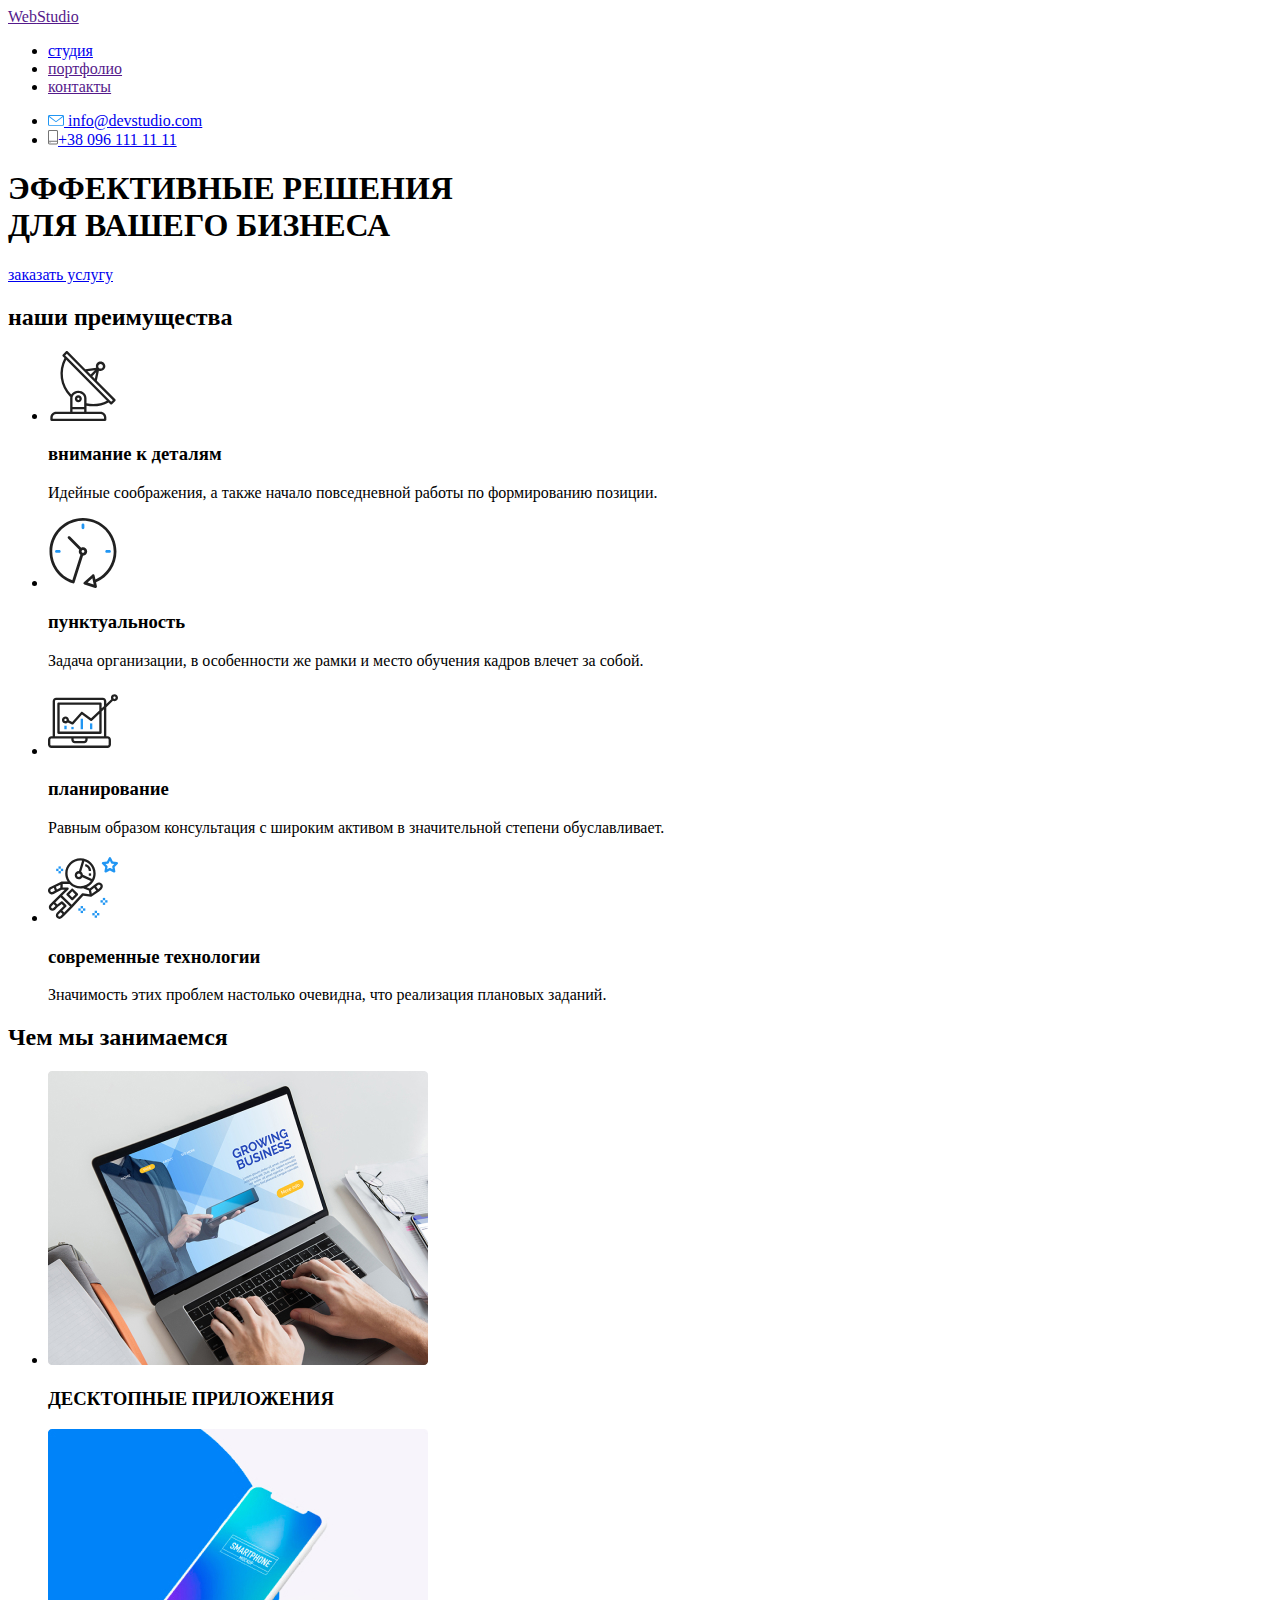
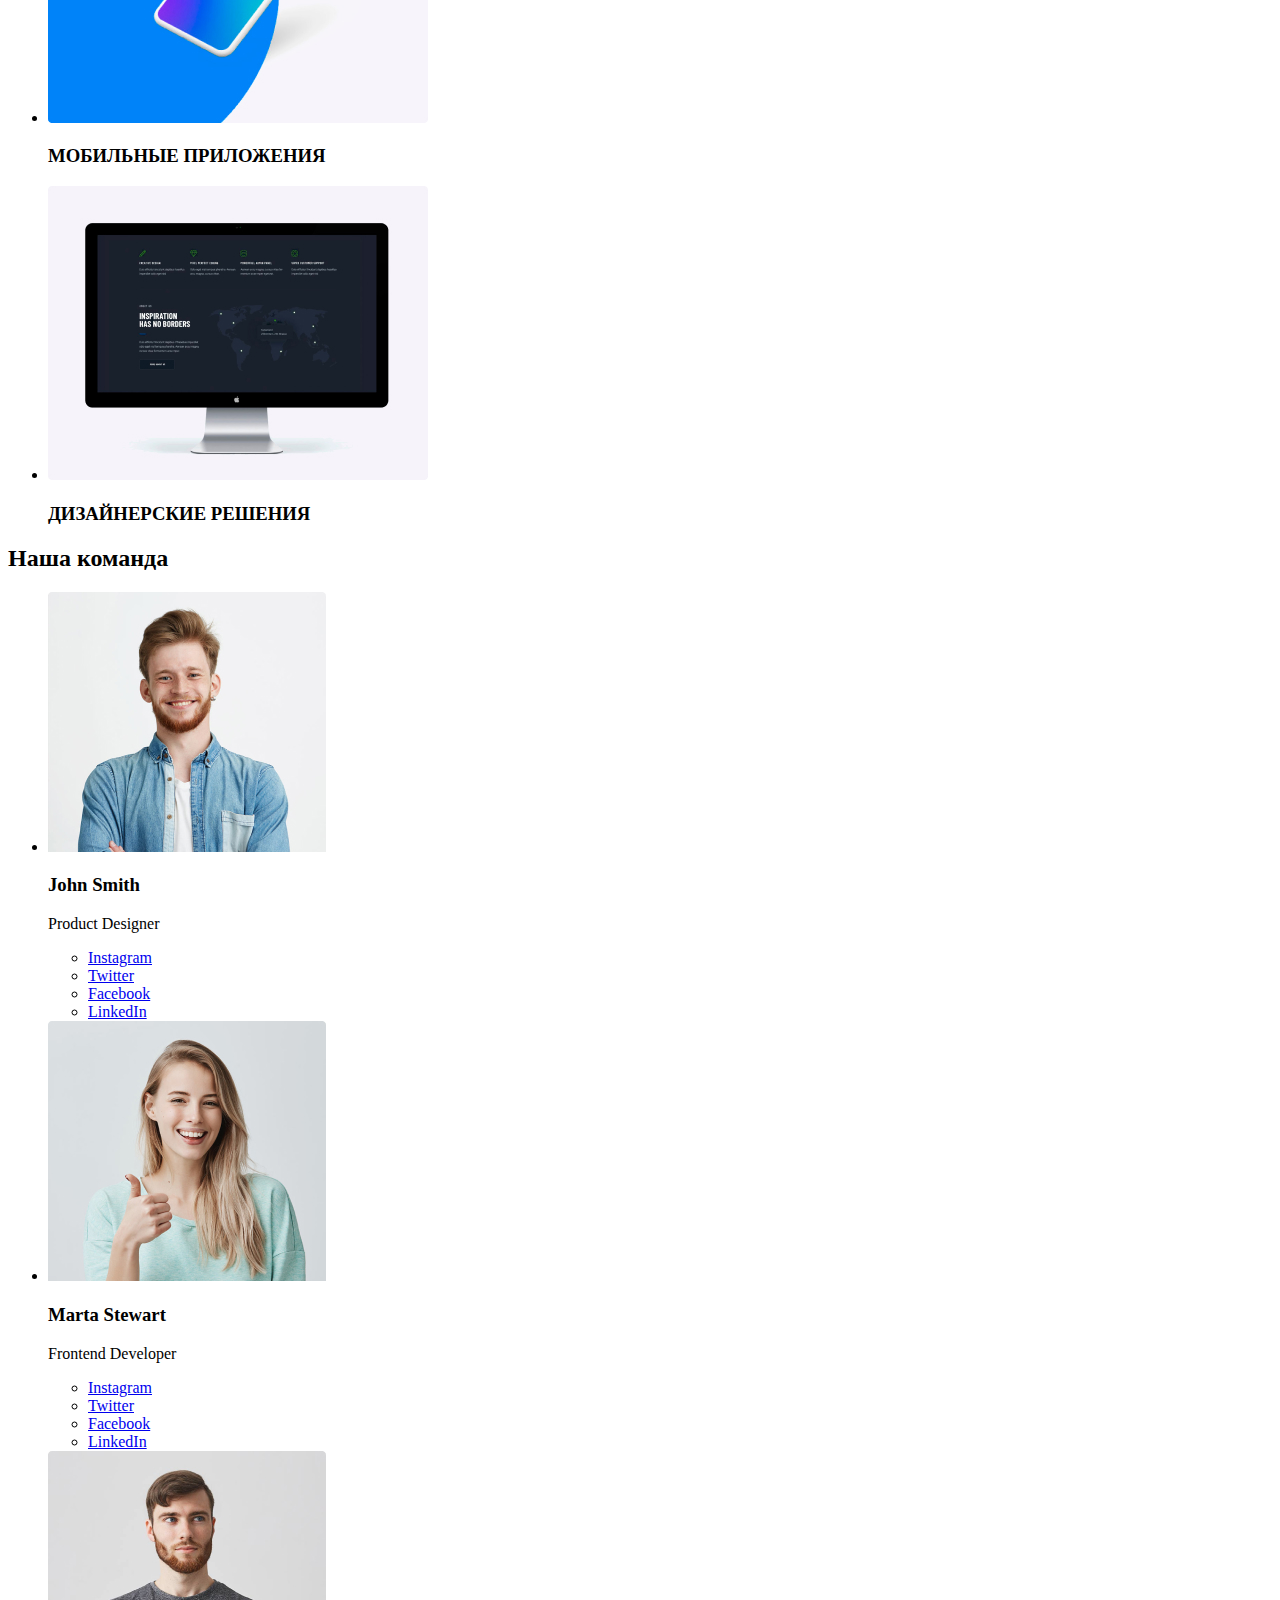
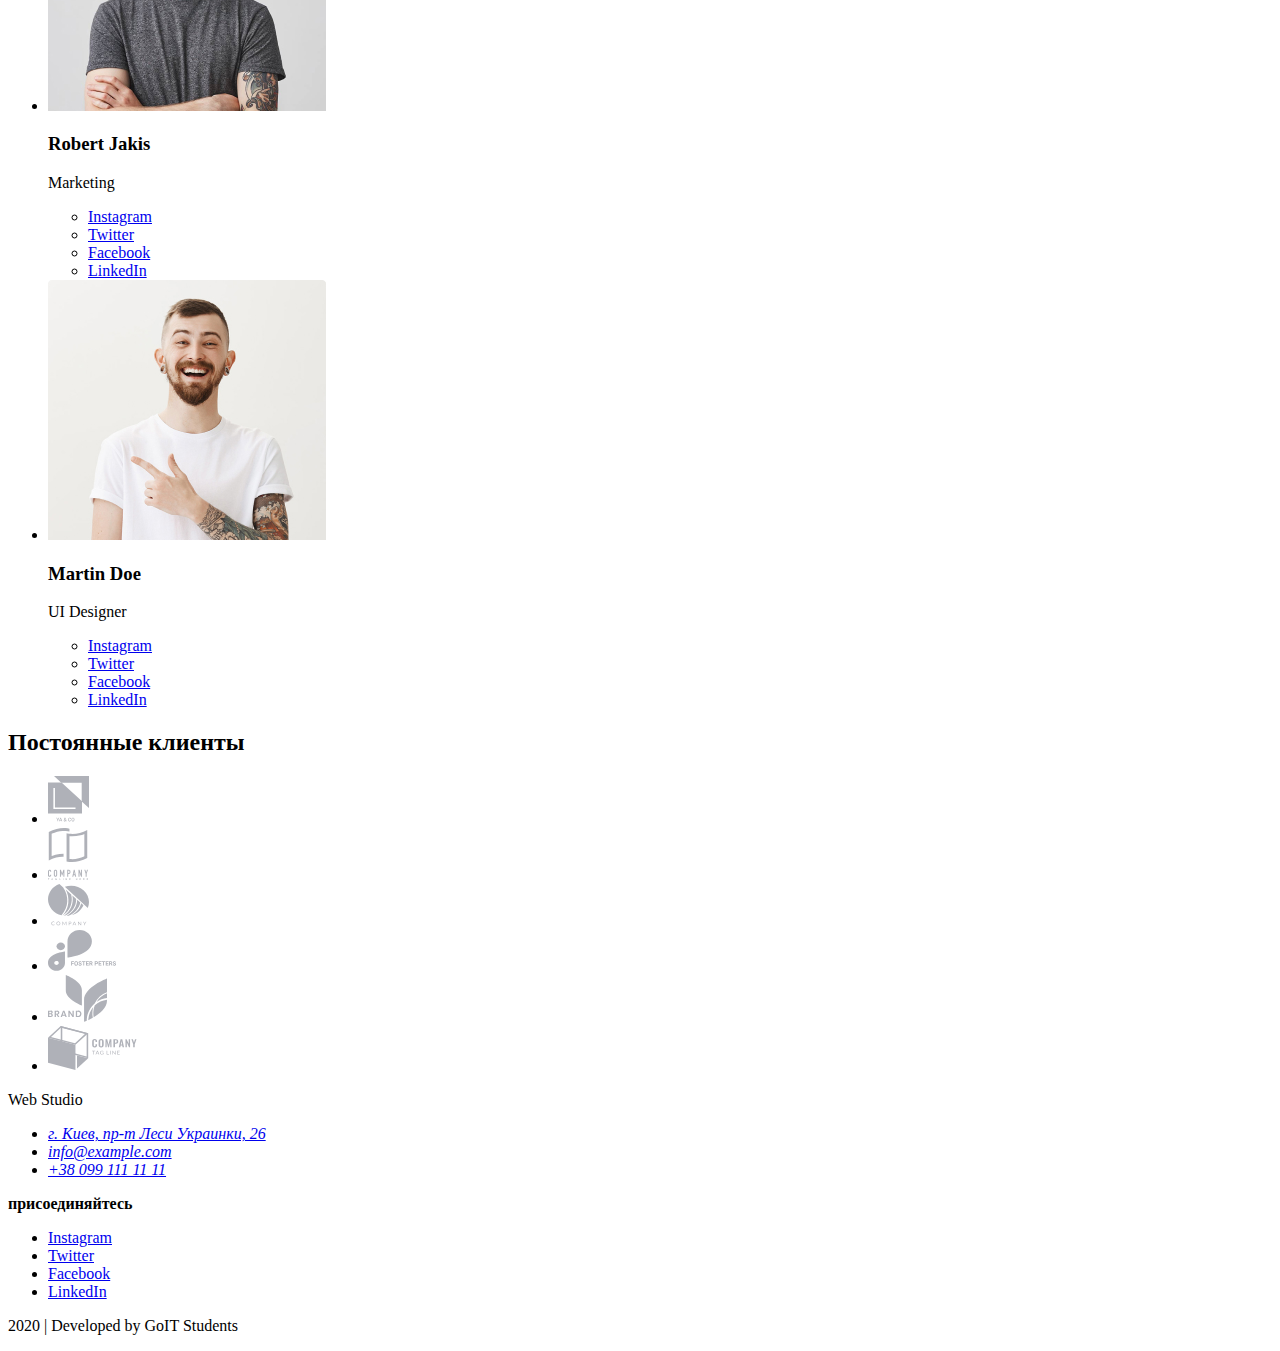
==== index.html @ 7d5cbfd0 "добавляет файлы с первого ДЗ" ====
<!DOCTYPE html>
<html lang="ru">
  <head>
    <meta charset="UTF-8" />
    <meta name="viewport" content="width=device-width, initial-scale=1.0" />
    <title>Document</title>
  </head>
  <body>
    <!--шапка сайта-->
    <header>
      <nav>
        <a href=""><span>Web</span><span>Studio</span></a>
        <ul>
          <li><a href="./index.html">студия</a></li>
          <li><a href="">портфолио</a></li>
          <li><a href="">контакты</a></li>
        </ul>
      </nav>
      <ul>
        <li>
          <a href="mailto:info@devstudio.com"
            ><img src="./image/envelope(hover).svg" alt="иконка конверт" />
            info@devstudio.com</a
          >
        </li>

        <li>
          <a href="tell:+380961111111"
            ><img src="./image/smartphone.svg" alt="иконка телефон" />+38 096
            111 11 11</a
          >
        </li>
      </ul>
    </header>

    <!--главный контент страницы-->
    <main>
      <!--основное банер сайта-->
      <section>
        <h1>
          ЭФФЕКТИВНЫЕ РЕШЕНИЯ <br />
          ДЛЯ ВАШЕГО БИЗНЕСА
        </h1>
        <a href="#">заказать услугу</a>
      </section>

      <!--наши преимущества-->
      <section>
        <h2>наши преимущества</h2>
        <ul>
          <li>
            <img src="./image/antenna1.svg" alt="логотип антены" />
            <h3>внимание к деталям</h3>
            <p>
              Идейные соображения, а также начало повседневной работы по
              формированию позиции.
            </p>
          </li>
          <li>
            <img src="./image/clock1.svg" alt="часы" />
            <h3>пунктуальность</h3>
            <p>
              Задача организации, в особенности же рамки и место обучения кадров
              влечет за собой.
            </p>
          </li>
          <li>
            <img src="./image/diagram1.svg" alt="диаграмма" />
            <h3>планирование</h3>
            <p>
              Равным образом консультация с широким активом в значительной
              степени обуславливает.
            </p>
          </li>
          <li>
            <img src="./image/astronaut1.svg" alt="астронафт" />
            <h3>современные технологии</h3>
            <p>
              Значимость этих проблем настолько очевидна, что реализация
              плановых заданий.
            </p>
          </li>
        </ul>
      </section>

      <!--навыки-->
      <section>
        <h2>Чем мы занимаемся</h2>
        <ul>
          <li>
            <img
              src="./image/laptop.jpg"
              alt="изображение ноутбука"
              width="380"
            />
            <h3>ДЕСКТОПНЫЕ ПРИЛОЖЕНИЯ</h3>
          </li>
          <li>
            <img
              src="./image/phone.jpg"
              alt="изображение смартфона"
              width="380"
            />
            <h3>МОБИЛЬНЫЕ ПРИЛОЖЕНИЯ</h3>
          </li>
          <li>
            <img
              src="./image/monitor.jpg"
              alt="изображение монитора"
              width="380"
            />
            <h3>ДИЗАЙНЕРСКИЕ РЕШЕНИЯ</h3>
          </li>
        </ul>
      </section>

      <!--наша команда-->
      <section>
        <h2>Наша команда</h2>
        <ul>
          <!--Джон Смит-->
          <li>
            <img
              src="./image/john-smith.jpg"
              alt="фото джона смитта"
              width="278"
            />
            <h3>John Smith</h3>
            <p>Product Designer</p>
            <ul>
              <li>
                <a
                  href="https://www.instagram.com"
                  aria-label="Ссылка на Instagram"
                  >Instagram</a
                >
              </li>
              <li>
                <a href="https://www.twitter.com" aria-label="Ссылка на Twitter"
                  >Twitter</a
                >
              </li>
              <li>
                <a
                  href="https://www.facebook.com"
                  aria-label="Ссылка на Facebook"
                  >Facebook</a
                >
              </li>
              <li>
                <a
                  href="https://www.linkedin.com"
                  aria-label="Ссылка на LinkedIn"
                  >LinkedIn</a
                >
              </li>
            </ul>
          </li>
          <!--Марта стюарт-->
          <li>
            <img
              src="./image/marta-srewart.jpg"
              alt="фото Марты Стюарт"
              width="278"
            />
            <h3>Marta Stewart</h3>
            <p>Frontend Developer</p>
            <ul>
              <li>
                <a
                  href="https://www.instagram.com"
                  aria-label="Ссылка на Instagram"
                  >Instagram</a
                >
              </li>
              <li>
                <a href="https://www.twitter.com" aria-label="Ссылка на Twitter"
                  >Twitter</a
                >
              </li>
              <li>
                <a
                  href="https://www.facebook.com"
                  aria-label="Ссылка на Facebook"
                  >Facebook</a
                >
              </li>
              <li>
                <a
                  href="https://www.linkedin.com"
                  aria-label="Ссылка на LinkedIn"
                  >LinkedIn</a
                >
              </li>
            </ul>
          </li>
          <!--Роберт Джекис-->
          <li>
            <img
              src="./image/robert-jakis.jpg"
              alt="фото Роберта Дакинса"
              width="278"
            />
            <h3>Robert Jakis</h3>
            <p>Marketing</p>
            <ul>
              <li>
                <a
                  href="https://www.instagram.com"
                  aria-label="Ссылка на Instagram"
                  >Instagram</a
                >
              </li>
              <li>
                <a href="https://www.twitter.com" aria-label="Ссылка на Twitter"
                  >Twitter</a
                >
              </li>
              <li>
                <a
                  href="https://www.facebook.com"
                  aria-label="Ссылка на Facebook"
                  >Facebook</a
                >
              </li>
              <li>
                <a
                  href="https://www.linkedin.com"
                  aria-label="Ссылка на LinkedIn"
                  >LinkedIn</a
                >
              </li>
            </ul>
          </li>
          <!--Мартин Доу-->
          <li>
            <img
              src="./image/martin-doe.jpg"
              alt="фото Мартина Доу"
              width="278"
            />
            <h3>Martin Doe</h3>
            <p>UI Designer</p>
            <ul>
              <li>
                <a
                  href="https://www.instagram.com"
                  aria-label="Ссылка на Instagram"
                  >Instagram</a
                >
              </li>
              <li>
                <a href="https://www.twitter.com" aria-label="Ссылка на Twitter"
                  >Twitter</a
                >
              </li>
              <li>
                <a
                  href="https://www.facebook.com"
                  aria-label="Ссылка на Facebook"
                  >Facebook</a
                >
              </li>
              <li>
                <a
                  href="https://www.linkedin.com"
                  aria-label="Ссылка на LinkedIn"
                  >LinkedIn</a
                >
              </li>
            </ul>
          </li>
        </ul>
      </section>

      <!--постоянные клиенты-->
      <section>
        <h2>Постоянные клиенты</h2>
        <ul>
          <li>
            <a href=""><img src="./image/logo1.svg" alt="лого клиент 1" /></a>
          </li>
          <li>
            <a href=""><img src="./image/logo2.svg" alt="лого клиент 2" /></a>
          </li>
          <li>
            <a href=""><img src="./image/logo3.svg" alt="лого клиент 3" /></a>
          </li>
          <li>
            <a href=""><img src="./image/logo4.svg" alt="лого клиент 4" /></a>
          </li>
          <li>
            <a href=""><img src="./image/logo5.svg" alt="лого клиент 5" /></a>
          </li>
          <li>
            <a href=""><img src="./image/logo6.svg" alt="лого клиент 6" /></a>
          </li>
        </ul>
      </section>
    </main>

    <!--подвал сайта-->
    <footer>
      <!--левая сторона-->
      <div>
        <p><span>Web</span> Studio</p>
        <address>
          <ul>
            <li><a href="#">г. Киев, пр-т Леси Украинки, 26</a></li>
            <li>
              <a href="mailto:info@example.com">info@example.com</a>
            </li>
            <li><a href="tell:+380991111111">+38 099 111 11 11</a></li>
          </ul>
        </address>
      </div>
      <!--середина-->
      <div>
        <b>присоединяйтесь</b>
        <ul>
          <li>
            <a href="https://www.instagram.com" aria-label="Ссылка на Instagram"
              >Instagram</a
            >
          </li>
          <li>
            <a href="https://www.twitter.com" aria-label="Ссылка на Twitter"
              >Twitter</a
            >
          </li>
          <li>
            <a href="https://www.facebook.com" aria-label="Ссылка на Facebook"
              >Facebook</a
            >
          </li>
          <li>
            <a href="https://www.linkedin.com" aria-label="Ссылка на LinkedIn"
              >LinkedIn</a
            >
          </li>
        </ul>
      </div>
      <!--правая сторона-->
      <p>2020 | Developed by GoIT Students</p>
    </footer>
  </body>
</html>
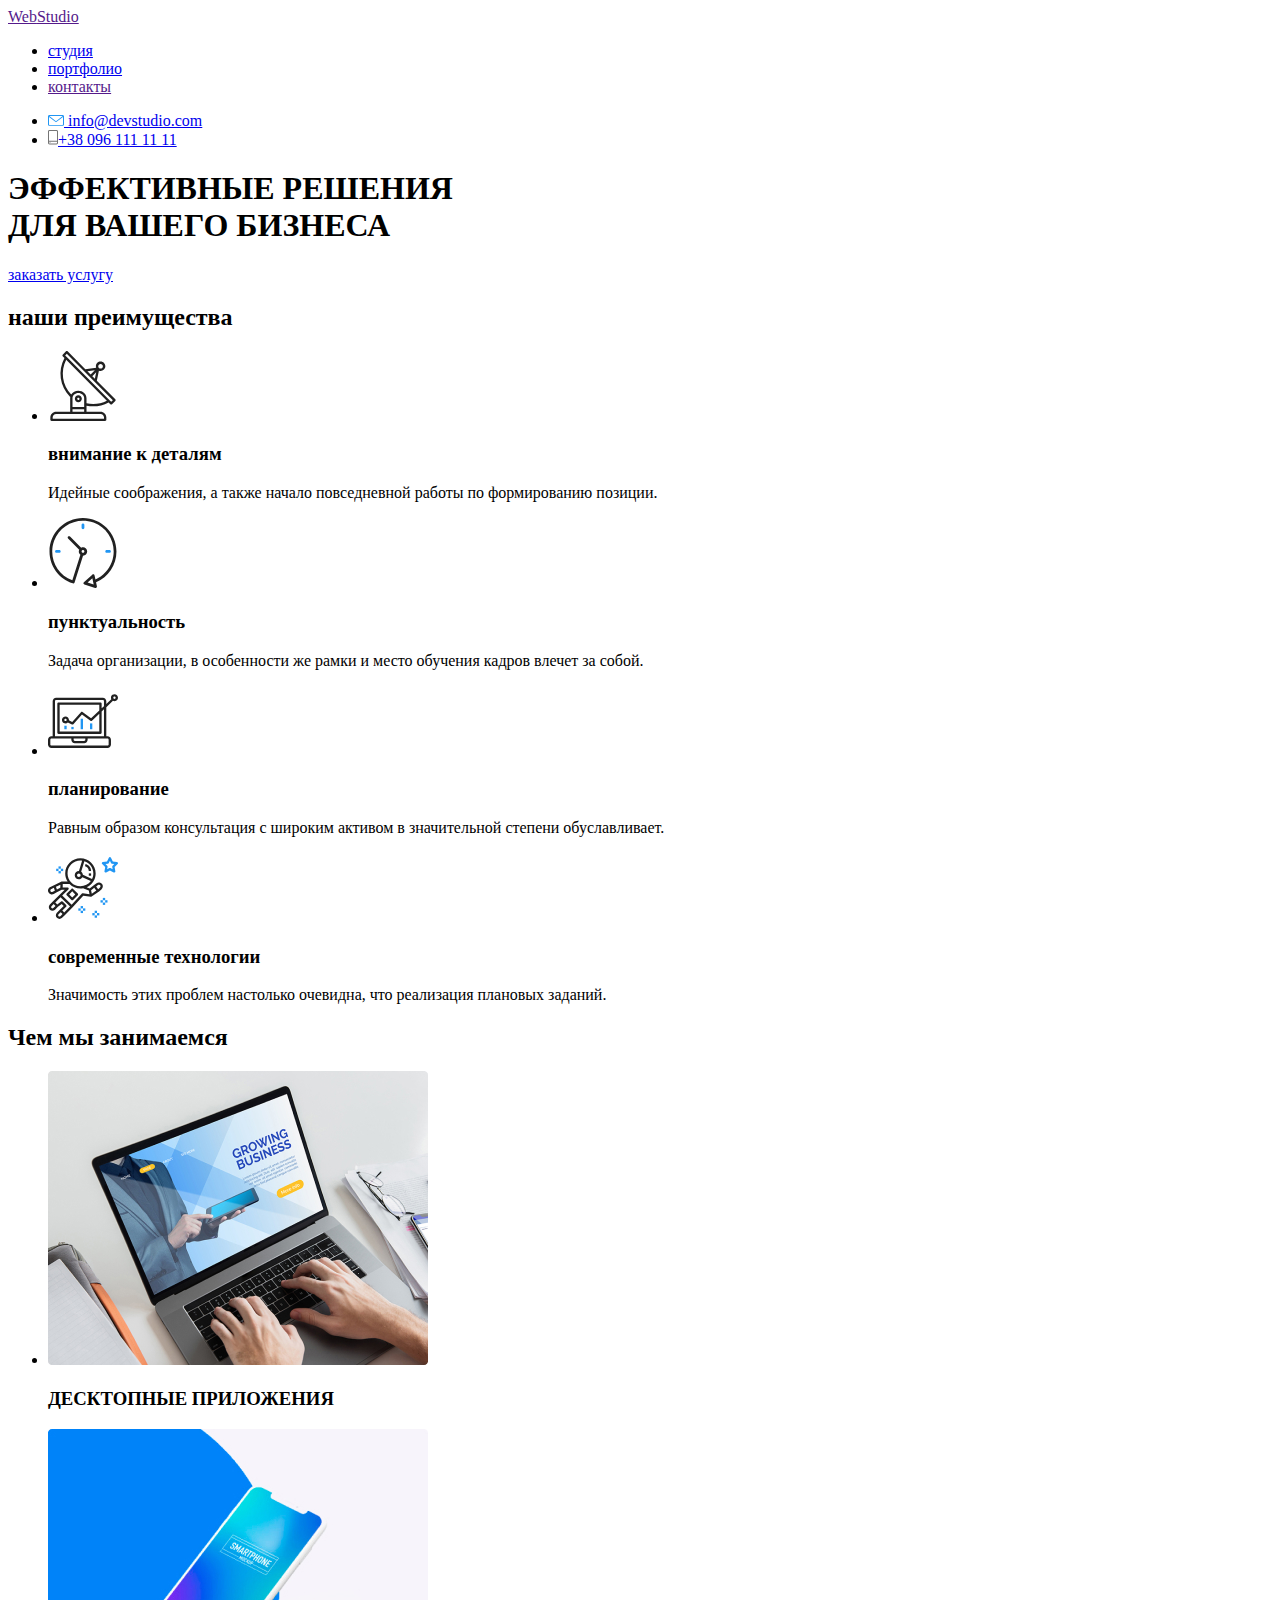
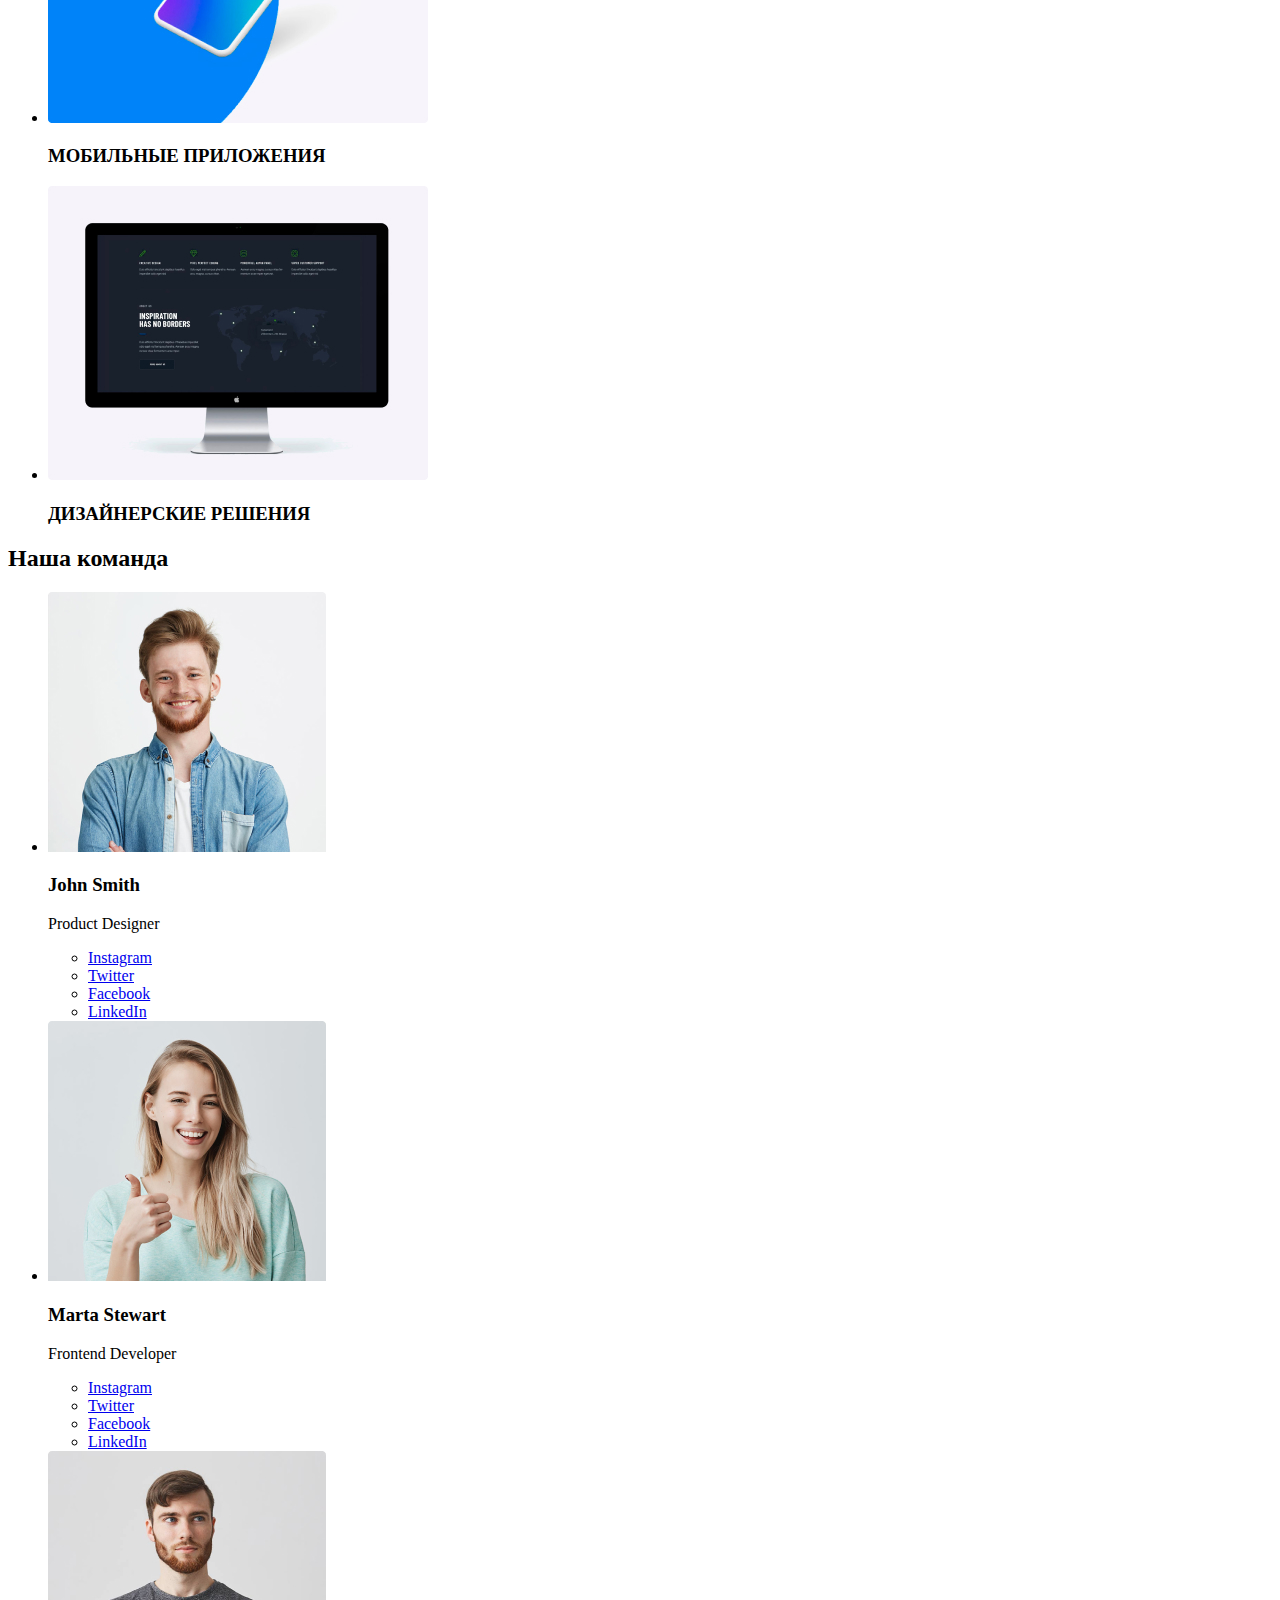
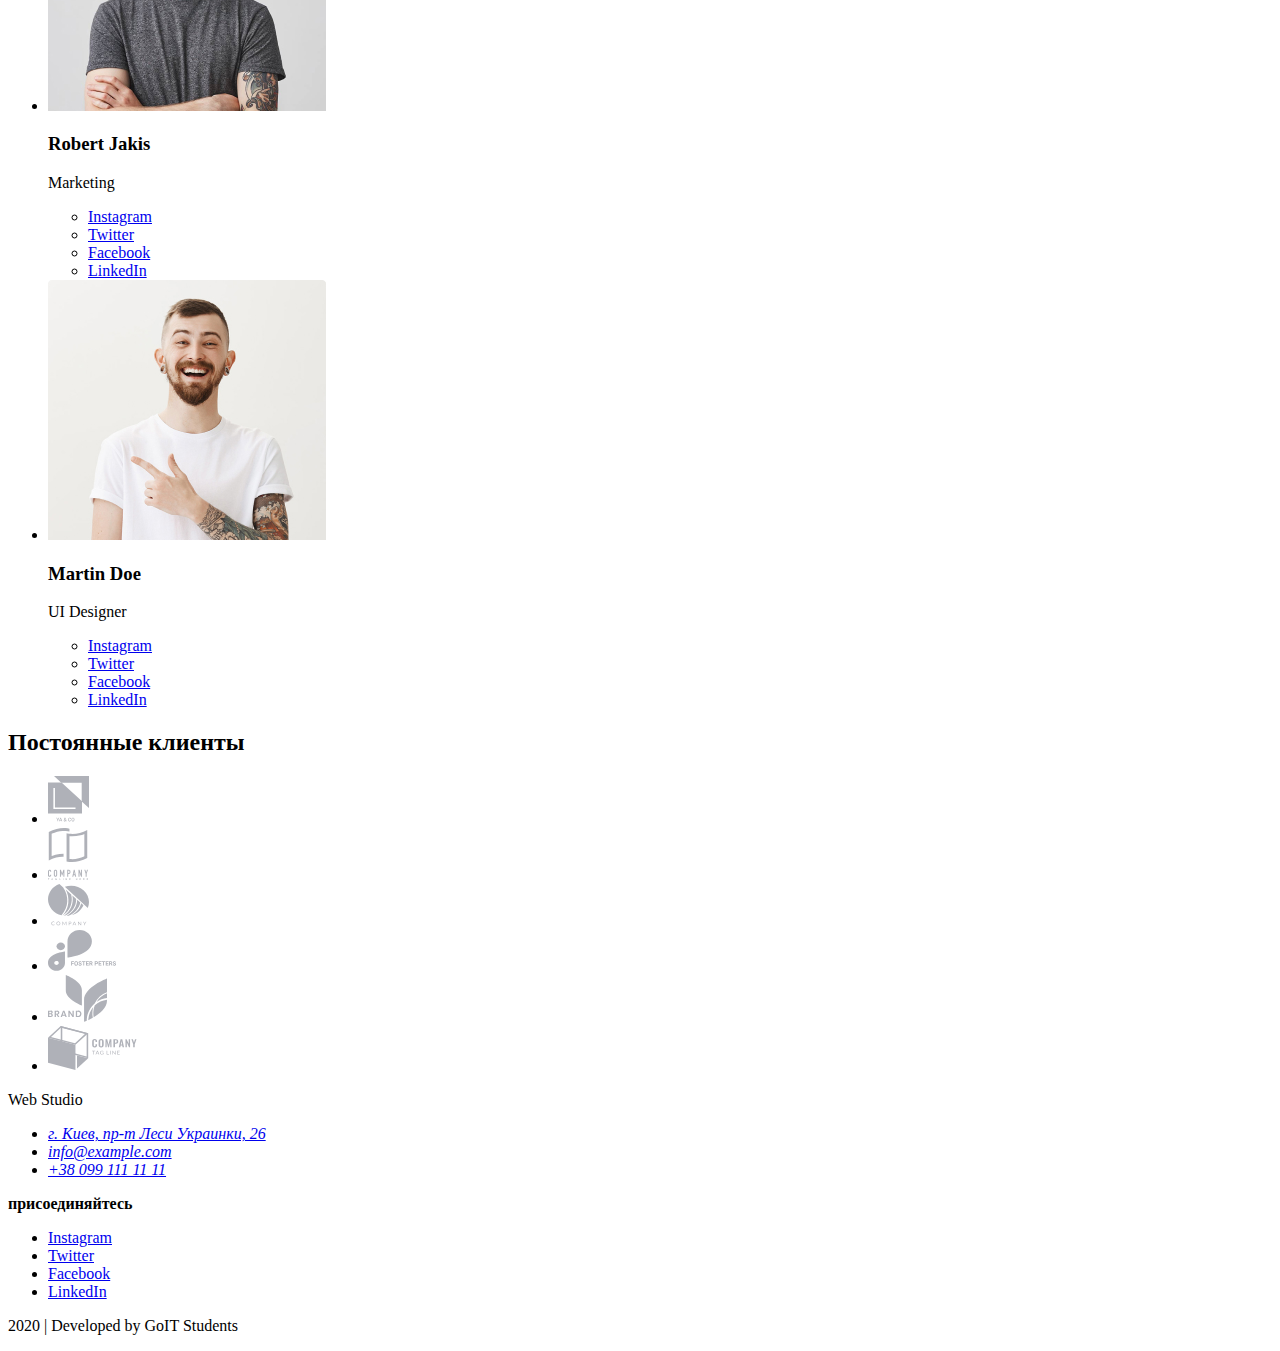
==== commit 5d1d5a5d: "добавляет разметку портфолио" ====
--- a/index.html
+++ b/index.html
@@ -3,20 +3,21 @@
   <head>
     <meta charset="UTF-8" />
     <meta name="viewport" content="width=device-width, initial-scale=1.0" />
-    <title>Document</title>
+    <title>Web Studi</title>
+    <link rel="stylesheet" href="./css/style.css" />
   </head>
   <body>
     <!--шапка сайта-->
-    <header>
-      <nav>
+    <header class="page-header">
+      <nav class="site-nav">
         <a href=""><span>Web</span><span>Studio</span></a>
         <ul>
           <li><a href="./index.html">студия</a></li>
-          <li><a href="">портфолио</a></li>
+          <li><a href="./portfolio.html">портфолио</a></li>
           <li><a href="">контакты</a></li>
         </ul>
       </nav>
-      <ul>
+      <ul class="contact">
         <li>
           <a href="mailto:info@devstudio.com"
             ><img src="./image/envelope(hover).svg" alt="иконка конверт" />
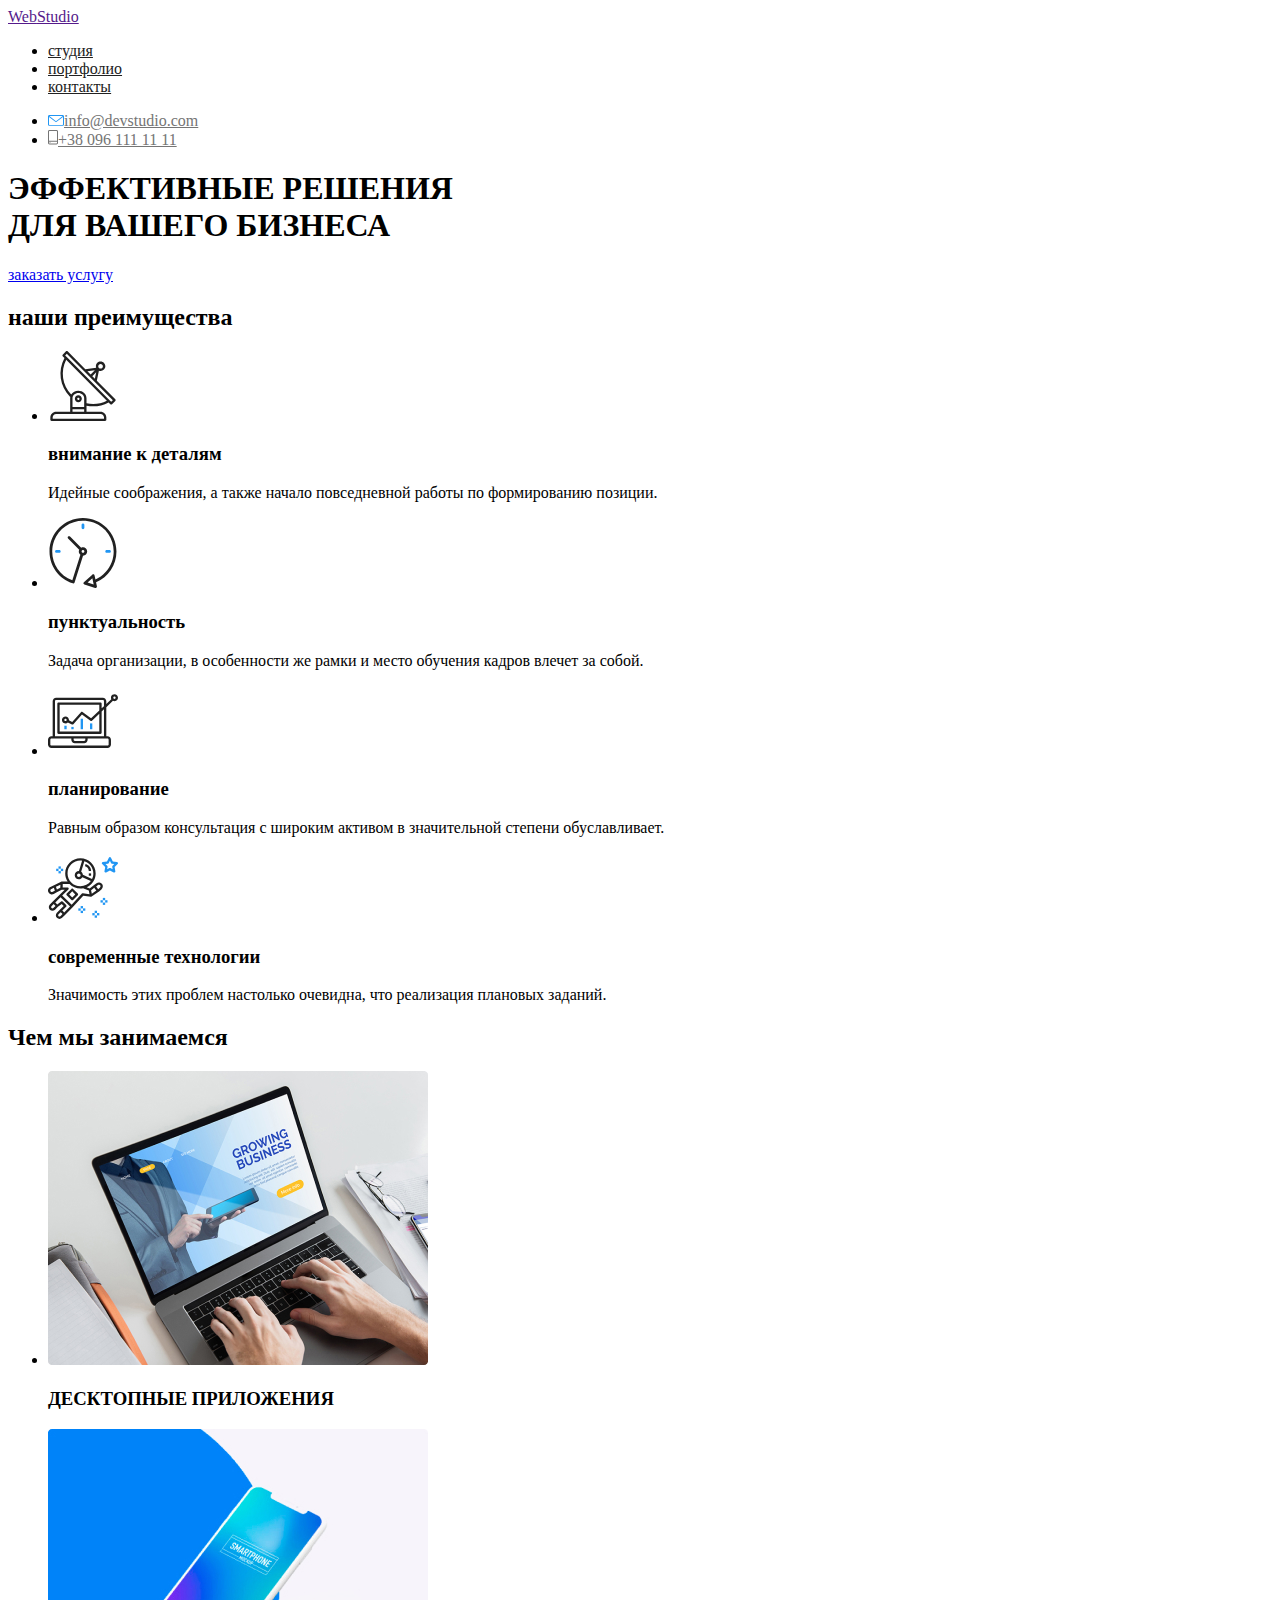
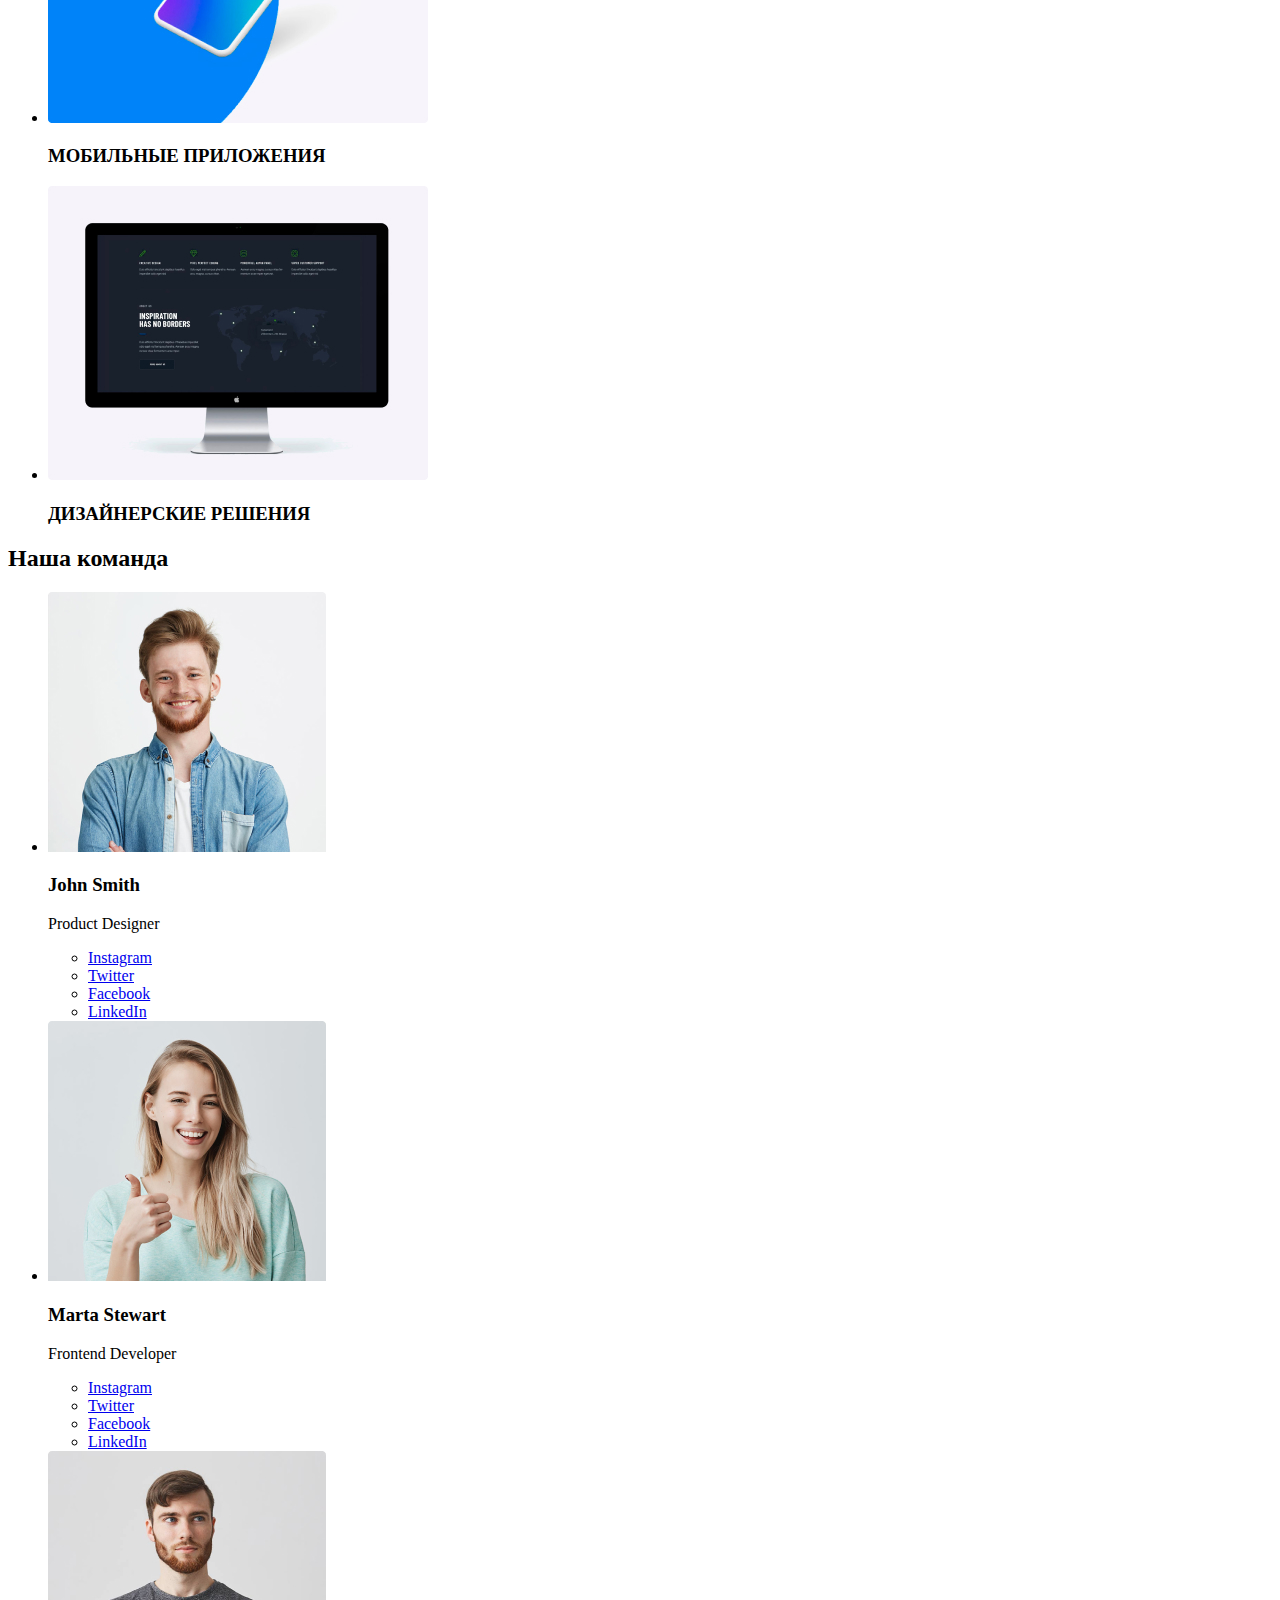
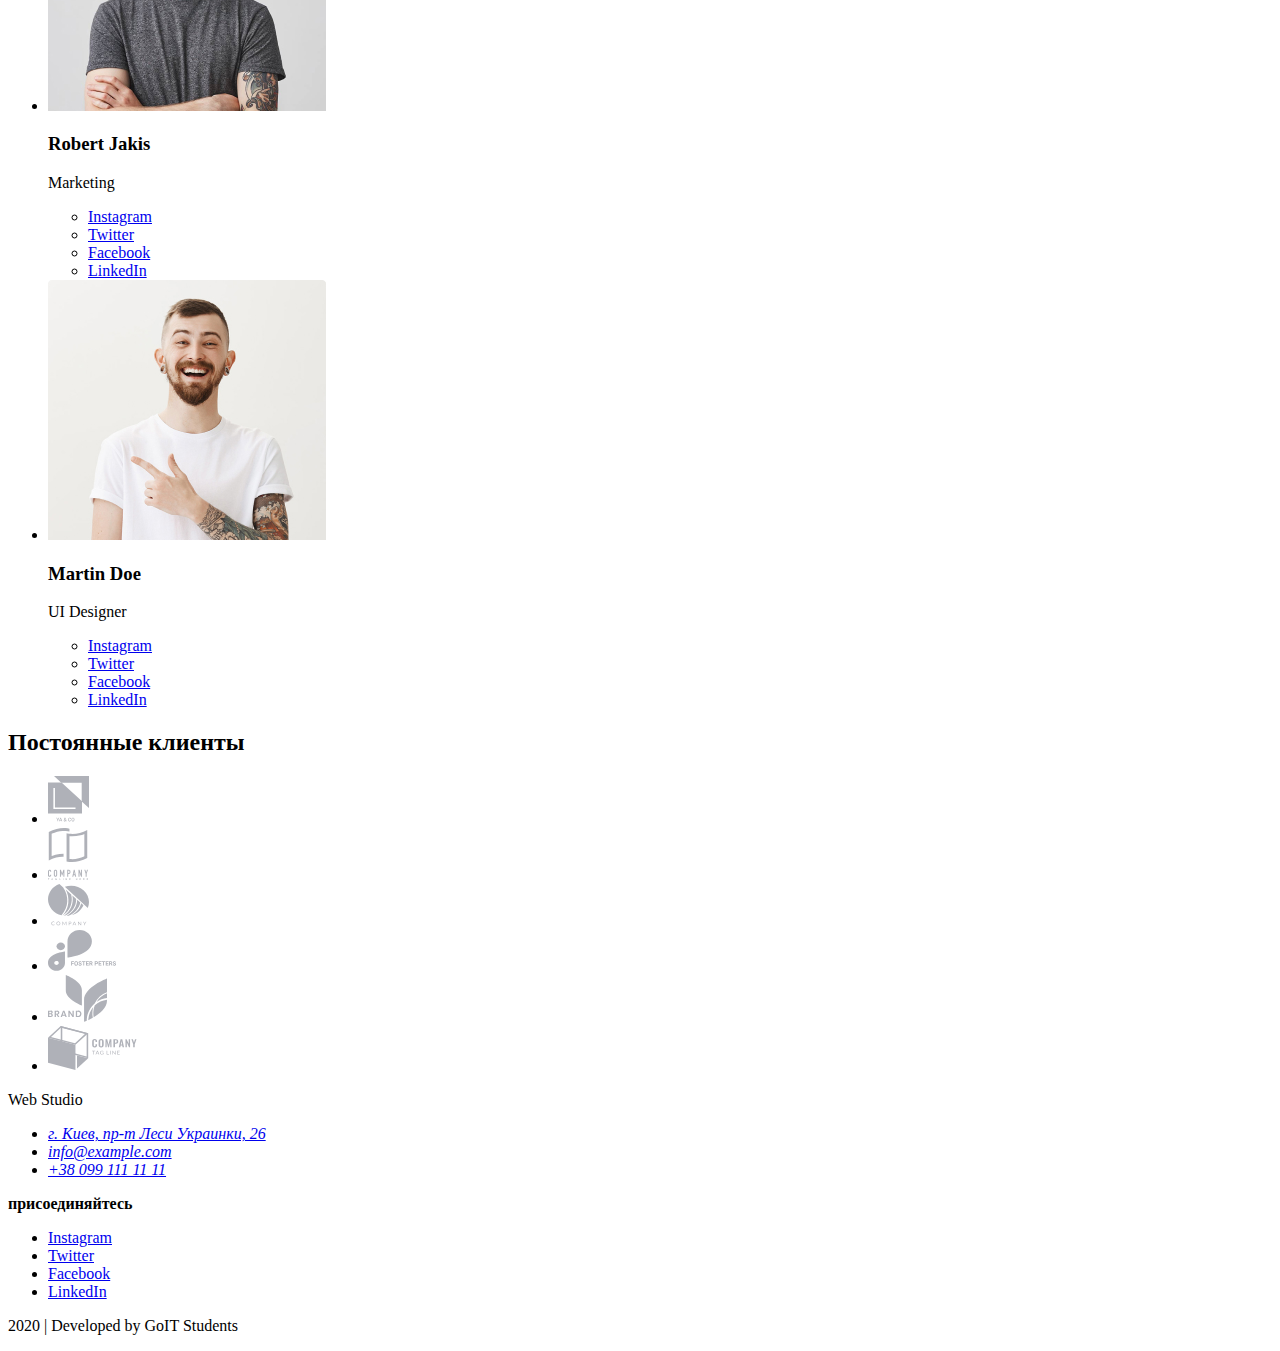
==== commit 40a5f512: "добавляет оформление в header" ====
--- a/index.html
+++ b/index.html
@@ -3,31 +3,31 @@
   <head>
     <meta charset="UTF-8" />
     <meta name="viewport" content="width=device-width, initial-scale=1.0" />
-    <title>Web Studi</title>
+    <title>Web Studio</title>
     <link rel="stylesheet" href="./css/style.css" />
   </head>
   <body>
     <!--шапка сайта-->
     <header class="page-header">
-      <nav class="site-nav">
+      <nav>
         <a href=""><span>Web</span><span>Studio</span></a>
         <ul>
-          <li><a href="./index.html">студия</a></li>
-          <li><a href="./portfolio.html">портфолио</a></li>
-          <li><a href="">контакты</a></li>
+          <li><a href="./index.html" class="link">студия</a></li>
+          <li><a href="./portfolio.html" class="link">портфолио</a></li>
+          <li><a href="" class="link">контакты</a></li>
         </ul>
       </nav>
-      <ul class="contact">
+      <ul>
         <li>
-          <a href="mailto:info@devstudio.com"
-            ><img src="./image/envelope(hover).svg" alt="иконка конверт" />
-            info@devstudio.com</a
+          <a href="mailto:info@devstudio.com" class="contact"
+            ><img src="./image/envelope(hover).svg" alt="иконка конверт"/
+            >info@devstudio.com</a
           >
         </li>
 
         <li>
-          <a href="tell:+380961111111"
-            ><img src="./image/smartphone.svg" alt="иконка телефон" />+38 096
+          <a href="tell:+380961111111" class="contact"
+            ><img src="./image/smartphone.svg" alt="иконка телефон"/ >+38 096
             111 11 11</a
           >
         </li>
--- a/css/style.css
+++ b/css/style.css
@@ -0,0 +1,33 @@
+:root {
+  --primary-text-color: #212121;
+  --secondary-text-color: #757575;
+  --white-text-color: #ffffff;
+  --accent-color: #2196f3;
+}
+
+/*основной цвет текста #212121*/
+/*вторичный цвет текста #757575*/
+/*белый цвет текса #FFFFFF*/
+/*акцент #2196F3*/
+/*цвет фона #2196F3*/
+
+/*оформление главной страницы*/
+
+.body {
+  background-color: #ffffff;
+}
+.page-header .link {
+  color: var(--primary-text-color);
+}
+.page-header .link:hover,
+.page-header .link:focus {
+  color: var(--accent-color);
+}
+
+.page-header .contact {
+  color: var(--secondary-text-color);
+}
+.page-header .contact:hover,
+.page-header .contact:focus {
+  color: var(--accent-color);
+}
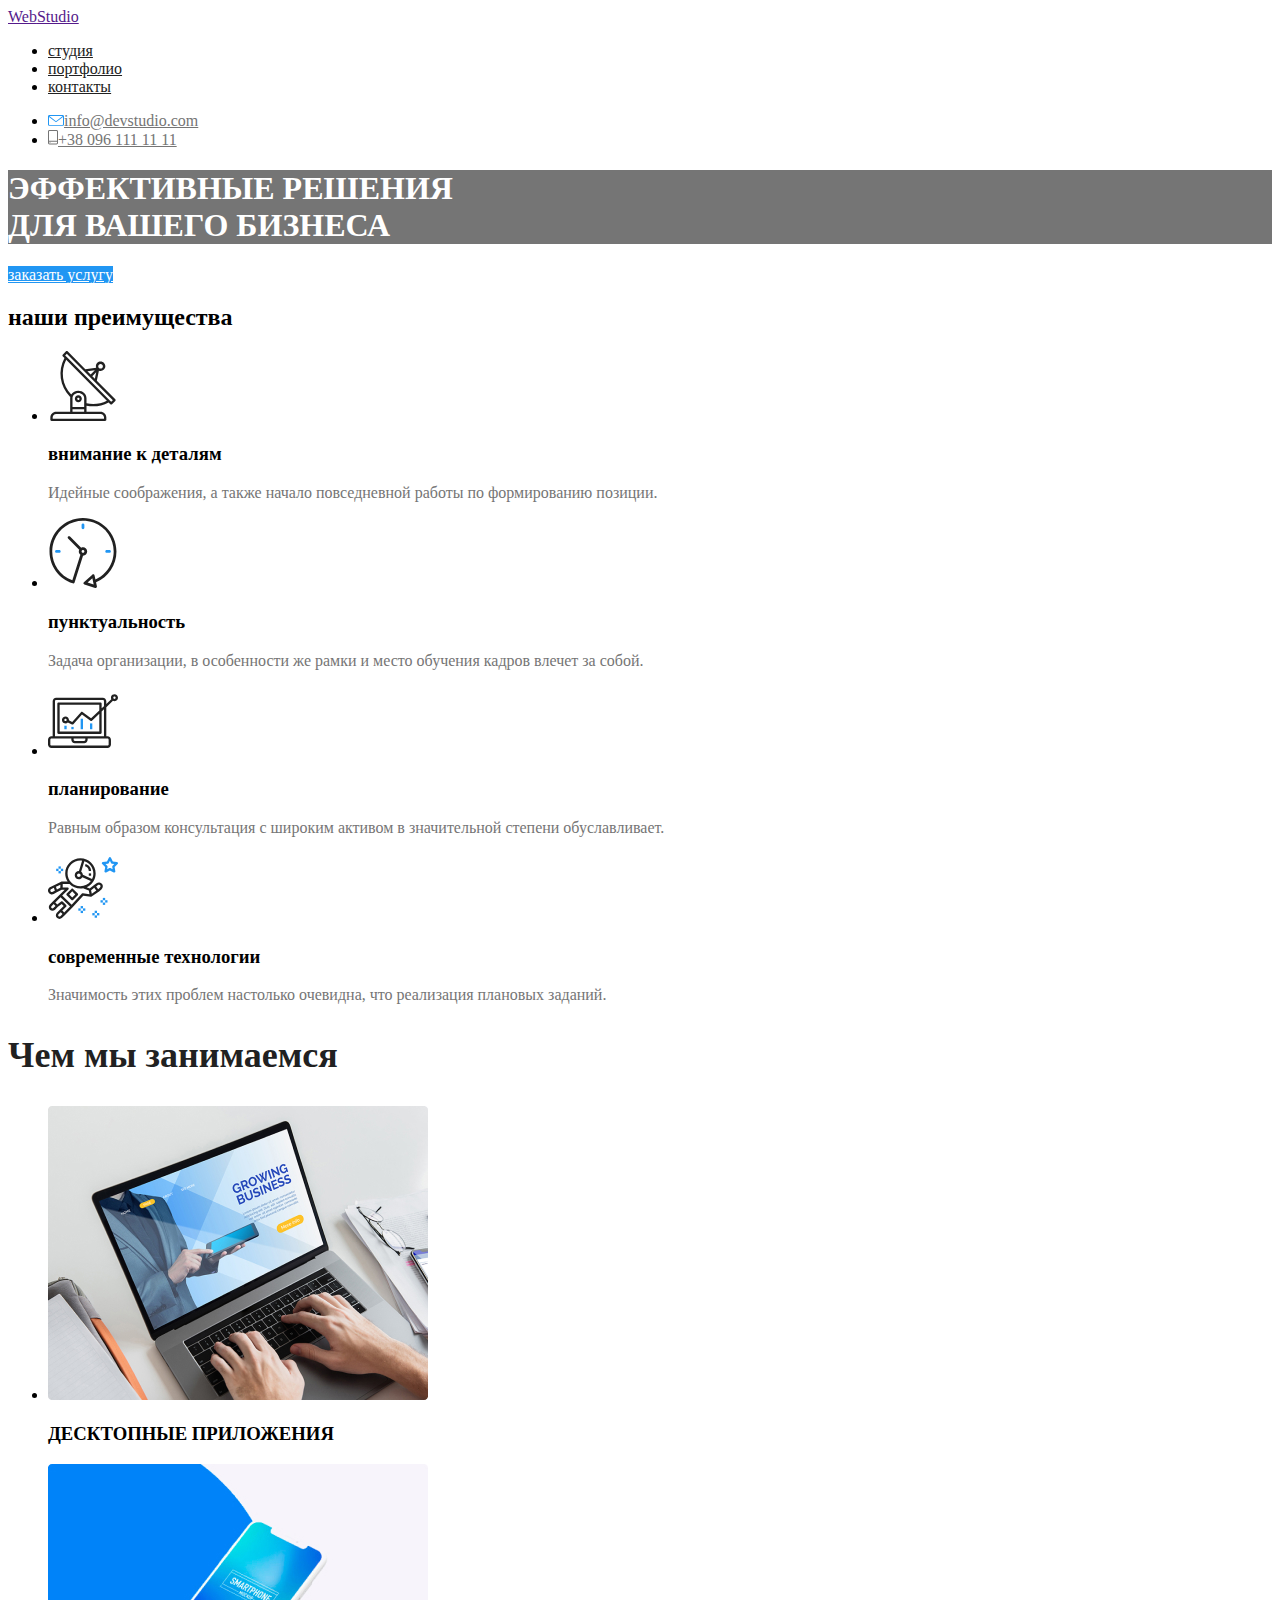
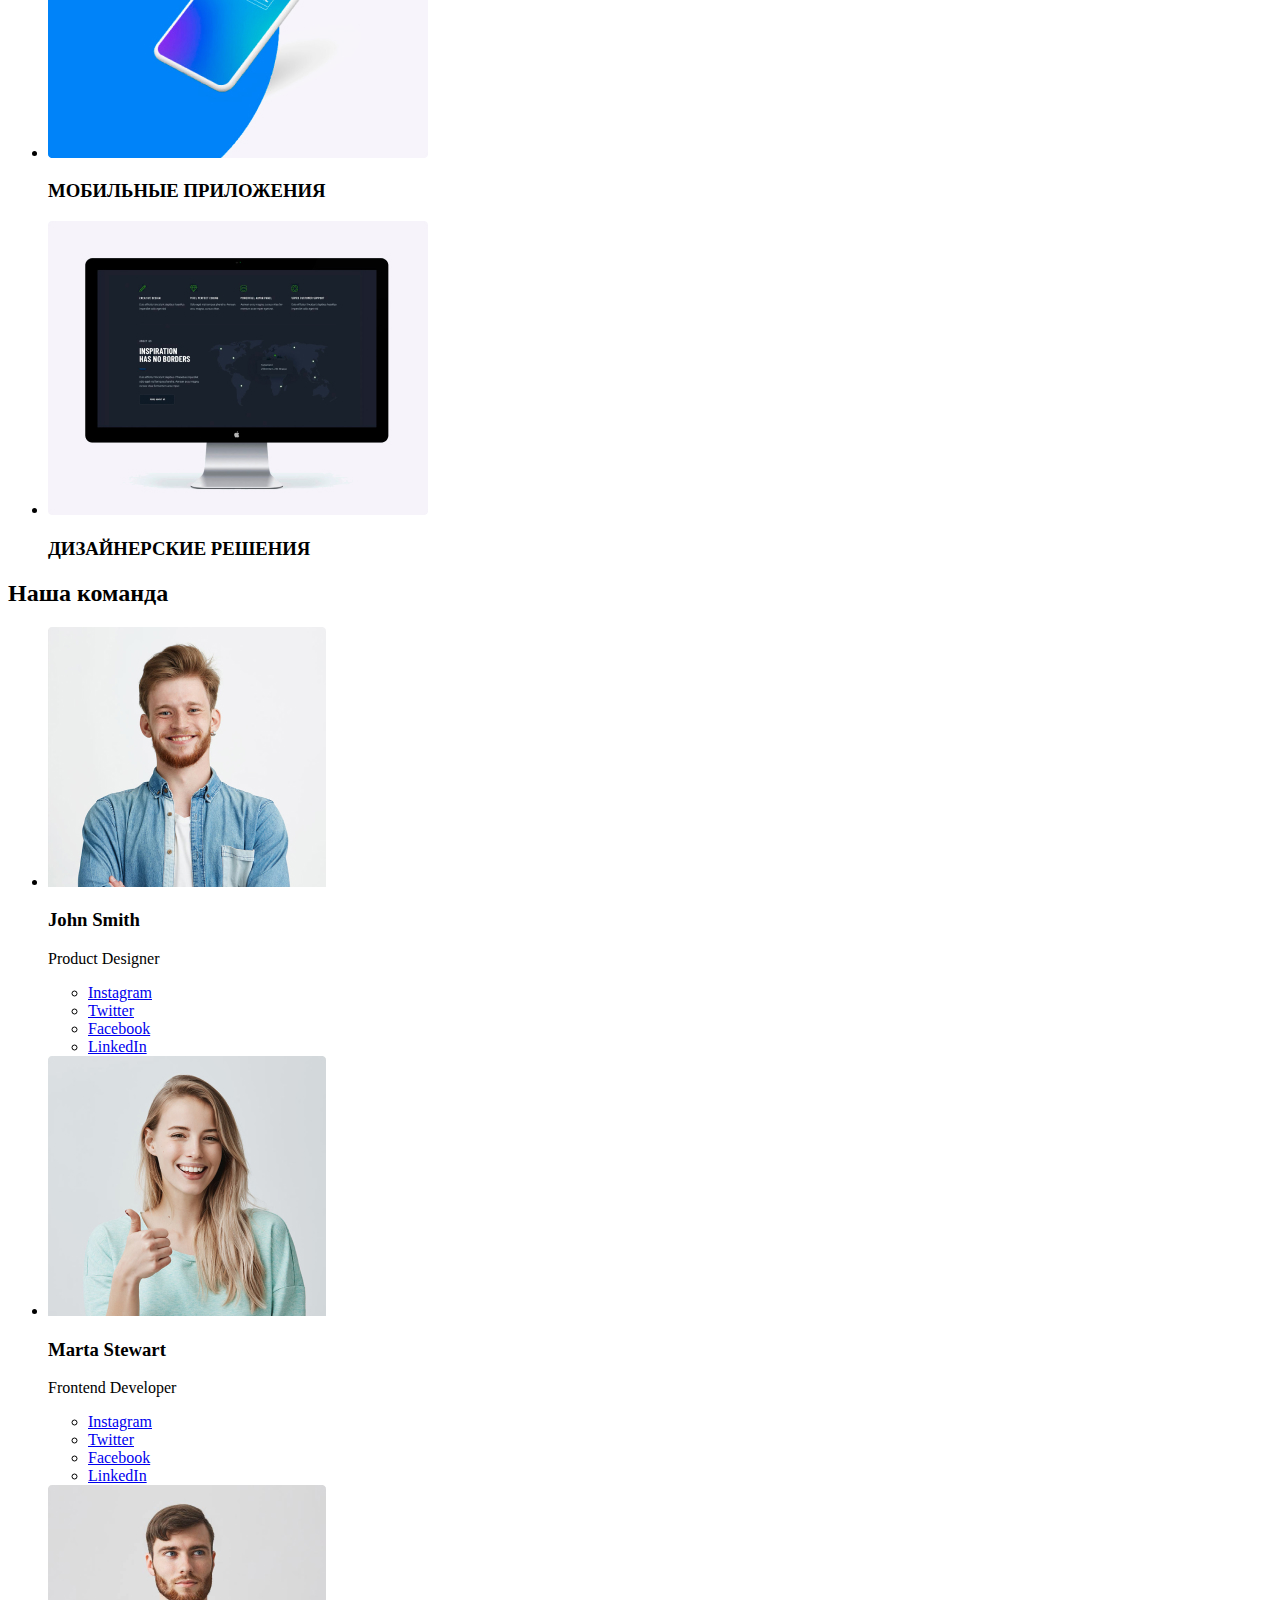
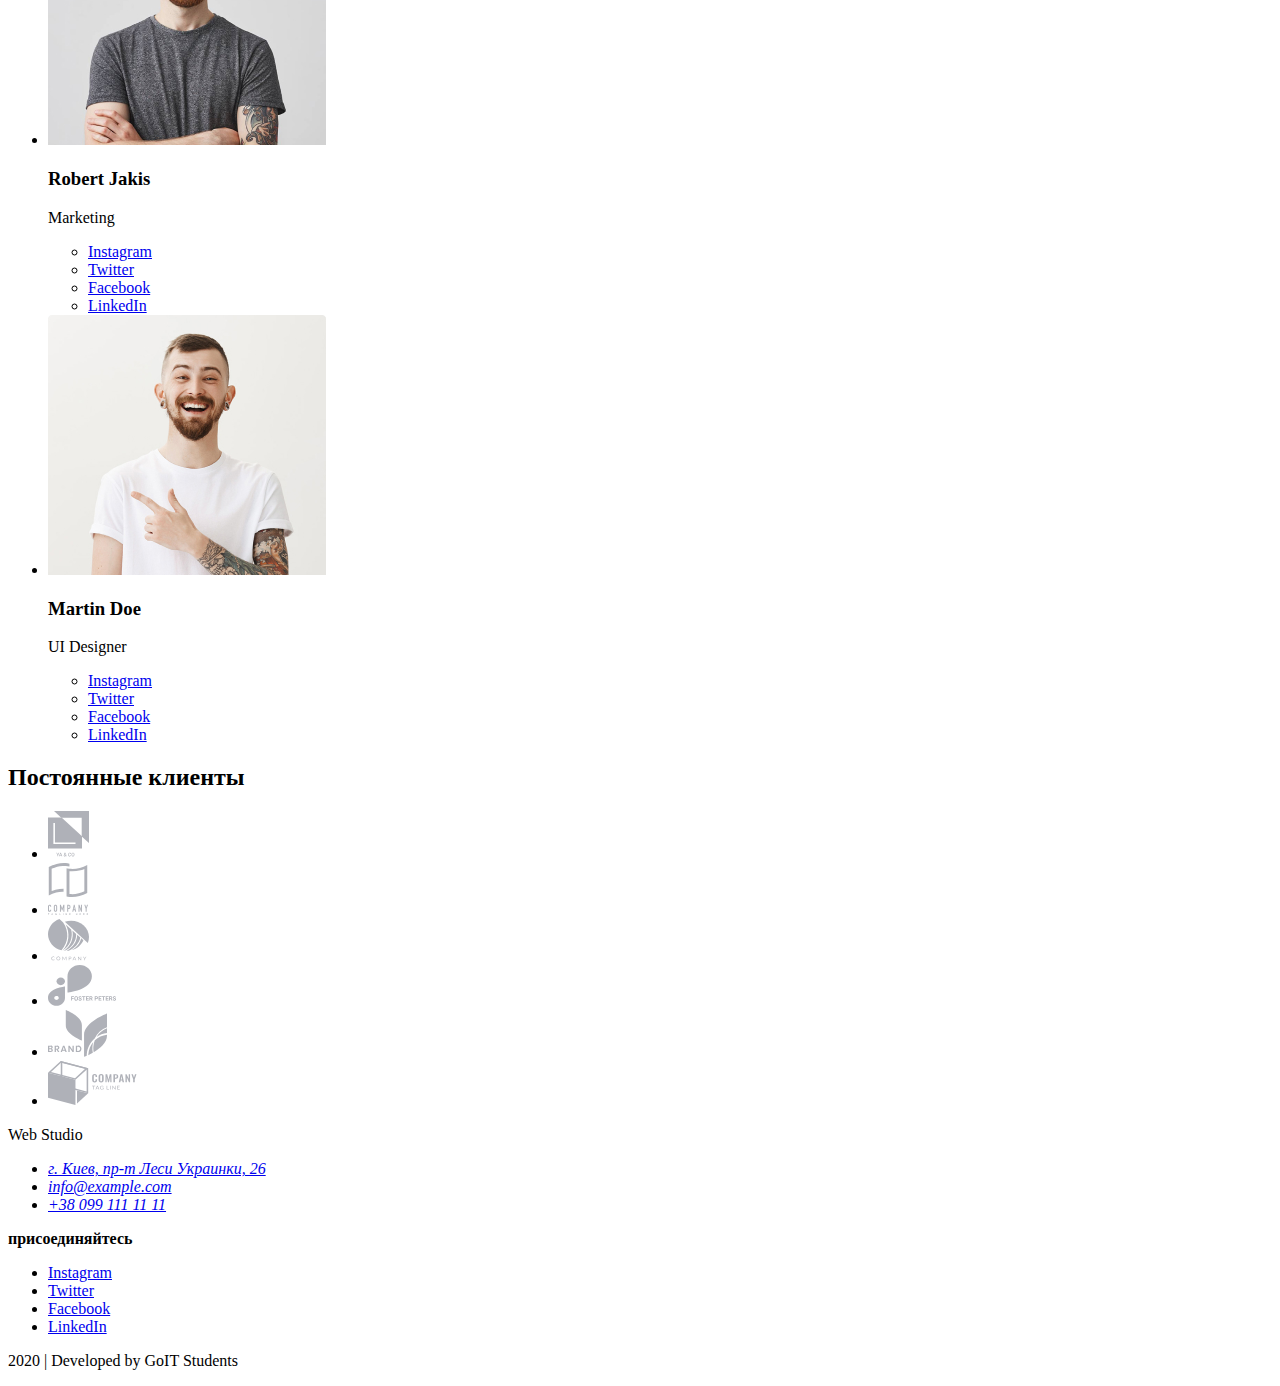
==== commit 4f56a7cf: "добавляет стили перед 4 занятием" ====
--- a/index.html
+++ b/index.html
@@ -35,48 +35,48 @@
     </header>
 
     <!--главный контент страницы-->
-    <main>
+    <main class="main-page">
       <!--основное банер сайта-->
-      <section>
-        <h1>
+      <section class="hero">
+        <h1 class="baner">
           ЭФФЕКТИВНЫЕ РЕШЕНИЯ <br />
           ДЛЯ ВАШЕГО БИЗНЕСА
         </h1>
-        <a href="#">заказать услугу</a>
+        <a href="#" class="link">заказать услугу</a>
       </section>
 
       <!--наши преимущества-->
-      <section>
+      <section class="advantages">
         <h2>наши преимущества</h2>
         <ul>
           <li>
-            <img src="./image/antenna1.svg" alt="логотип антены" />
-            <h3>внимание к деталям</h3>
-            <p>
+            <img src="./image/antenna1.svg" class="logo" alt="логотип антены" />
+            <h3 class="title">внимание к деталям</h3>
+            <p class="description">
               Идейные соображения, а также начало повседневной работы по
               формированию позиции.
             </p>
           </li>
           <li>
-            <img src="./image/clock1.svg" alt="часы" />
-            <h3>пунктуальность</h3>
-            <p>
+            <img src="./image/clock1.svg" class="logo" alt="часы" />
+            <h3 class="title">пунктуальность</h3>
+            <p class="description">
               Задача организации, в особенности же рамки и место обучения кадров
               влечет за собой.
             </p>
           </li>
           <li>
-            <img src="./image/diagram1.svg" alt="диаграмма" />
-            <h3>планирование</h3>
-            <p>
+            <img src="./image/diagram1.svg" class="logo" alt="диаграмма" />
+            <h3 class="title">планирование</h3>
+            <p class="description">
               Равным образом консультация с широким активом в значительной
               степени обуславливает.
             </p>
           </li>
           <li>
-            <img src="./image/astronaut1.svg" alt="астронафт" />
-            <h3>современные технологии</h3>
-            <p>
+            <img src="./image/astronaut1.svg" class="logo" alt="астронафт" />
+            <h3 class="title">современные технологии</h3>
+            <p class="description">
               Значимость этих проблем настолько очевидна, что реализация
               плановых заданий.
             </p>
@@ -85,8 +85,8 @@
       </section>
 
       <!--навыки-->
-      <section>
-        <h2>Чем мы занимаемся</h2>
+      <section class="scils">
+        <h2 class="description">Чем мы занимаемся</h2>
         <ul>
           <li>
             <img
@@ -94,7 +94,7 @@
               alt="изображение ноутбука"
               width="380"
             />
-            <h3>ДЕСКТОПНЫЕ ПРИЛОЖЕНИЯ</h3>
+            <h3 class="title">ДЕСКТОПНЫЕ ПРИЛОЖЕНИЯ</h3>
           </li>
           <li>
             <img
@@ -102,7 +102,7 @@
               alt="изображение смартфона"
               width="380"
             />
-            <h3>МОБИЛЬНЫЕ ПРИЛОЖЕНИЯ</h3>
+            <h3 class="title">МОБИЛЬНЫЕ ПРИЛОЖЕНИЯ</h3>
           </li>
           <li>
             <img
@@ -110,13 +110,13 @@
               alt="изображение монитора"
               width="380"
             />
-            <h3>ДИЗАЙНЕРСКИЕ РЕШЕНИЯ</h3>
+            <h3 class="title">ДИЗАЙНЕРСКИЕ РЕШЕНИЯ</h3>
           </li>
         </ul>
       </section>
 
       <!--наша команда-->
-      <section>
+      <section class="team">
         <h2>Наша команда</h2>
         <ul>
           <!--Джон Смит-->
@@ -275,7 +275,7 @@
       </section>
 
       <!--постоянные клиенты-->
-      <section>
+      <section class="clients">
         <h2>Постоянные клиенты</h2>
         <ul>
           <li>
@@ -301,9 +301,9 @@
     </main>
 
     <!--подвал сайта-->
-    <footer>
+    <footer class="footer-page">
       <!--левая сторона-->
-      <div>
+      <div class="adres-info">
         <p><span>Web</span> Studio</p>
         <address>
           <ul>
@@ -316,33 +316,45 @@
         </address>
       </div>
       <!--середина-->
-      <div>
+      <div class="social-link">
         <b>присоединяйтесь</b>
         <ul>
           <li>
-            <a href="https://www.instagram.com" aria-label="Ссылка на Instagram"
+            <a
+              href="https://www.instagram.com"
+              class="link"
+              aria-label="Ссылка на Instagram"
               >Instagram</a
             >
           </li>
           <li>
-            <a href="https://www.twitter.com" aria-label="Ссылка на Twitter"
+            <a
+              href="https://www.twitter.com"
+              class="link"
+              aria-label="Ссылка на Twitter"
               >Twitter</a
             >
           </li>
           <li>
-            <a href="https://www.facebook.com" aria-label="Ссылка на Facebook"
+            <a
+              href="https://www.facebook.com"
+              class="link"
+              aria-label="Ссылка на Facebook"
               >Facebook</a
             >
           </li>
           <li>
-            <a href="https://www.linkedin.com" aria-label="Ссылка на LinkedIn"
+            <a
+              href="https://www.linkedin.com"
+              class="link"
+              aria-label="Ссылка на LinkedIn"
               >LinkedIn</a
             >
           </li>
         </ul>
       </div>
       <!--правая сторона-->
-      <p>2020 | Developed by GoIT Students</p>
+      <p class="development-team">2020 | Developed by GoIT Students</p>
     </footer>
   </body>
 </html>
--- a/css/style.css
+++ b/css/style.css
@@ -3,6 +3,7 @@
   --secondary-text-color: #757575;
   --white-text-color: #ffffff;
   --accent-color: #2196f3;
+  --background-color-dark-grey: rgba(47, 48, 58, 0.8);
 }
 
 /*основной цвет текста #212121*/
@@ -31,3 +32,26 @@
 .page-header .contact:focus {
   color: var(--accent-color);
 }
+.hero .baner {
+  background-color: var(--secondary-text-color);
+  color: var(--white-text-color);
+}
+.hero .link {
+  background-color: var(--accent-color);
+  color: var(--white-text-color);
+}
+.hero .link:hover,
+.hero .link:focus {
+  color: var(--secondary-text-color);
+}
+.advantages .tittle {
+  color: var(--primary-text-color);
+}
+.advantages .description {
+  color: var(--secondary-text-color);
+}
+.scils .description {
+  color: var(--primary-text-color);
+  font-size: 36px;
+  line-height: 42px;
+}
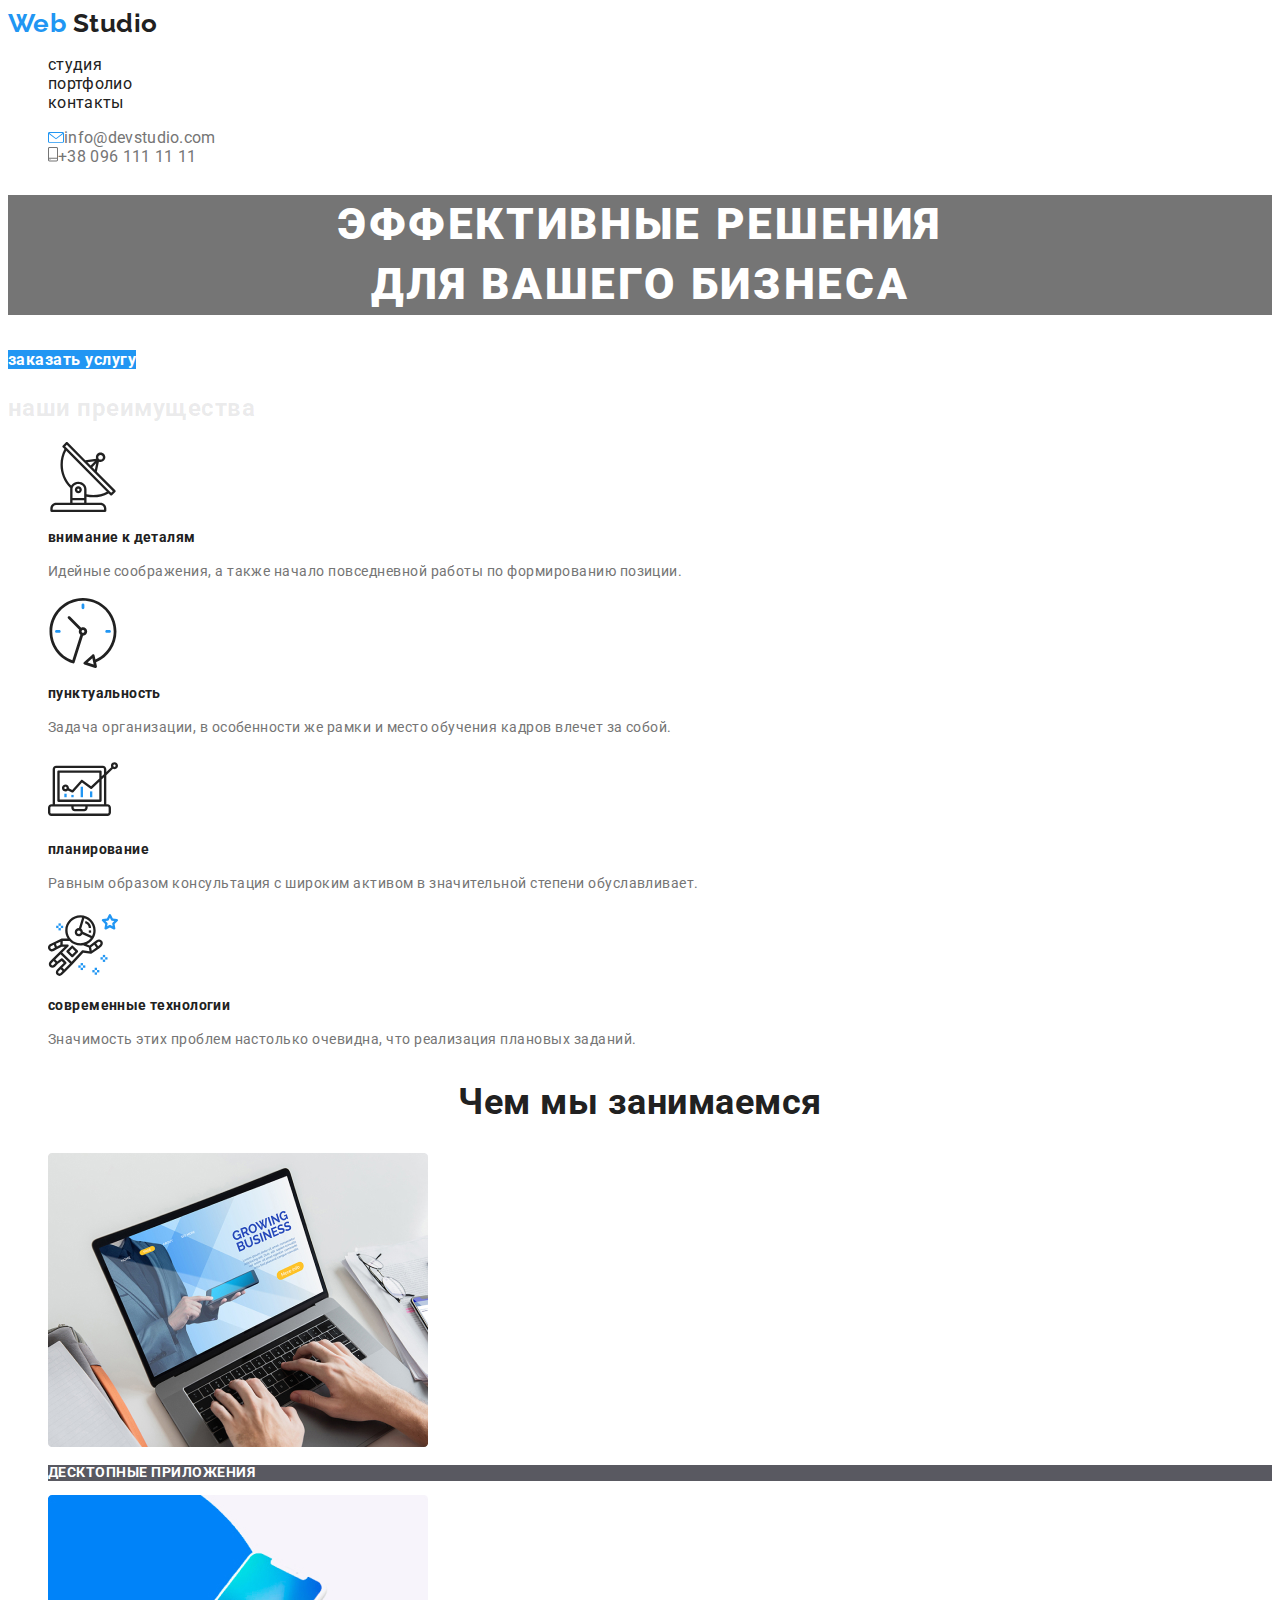
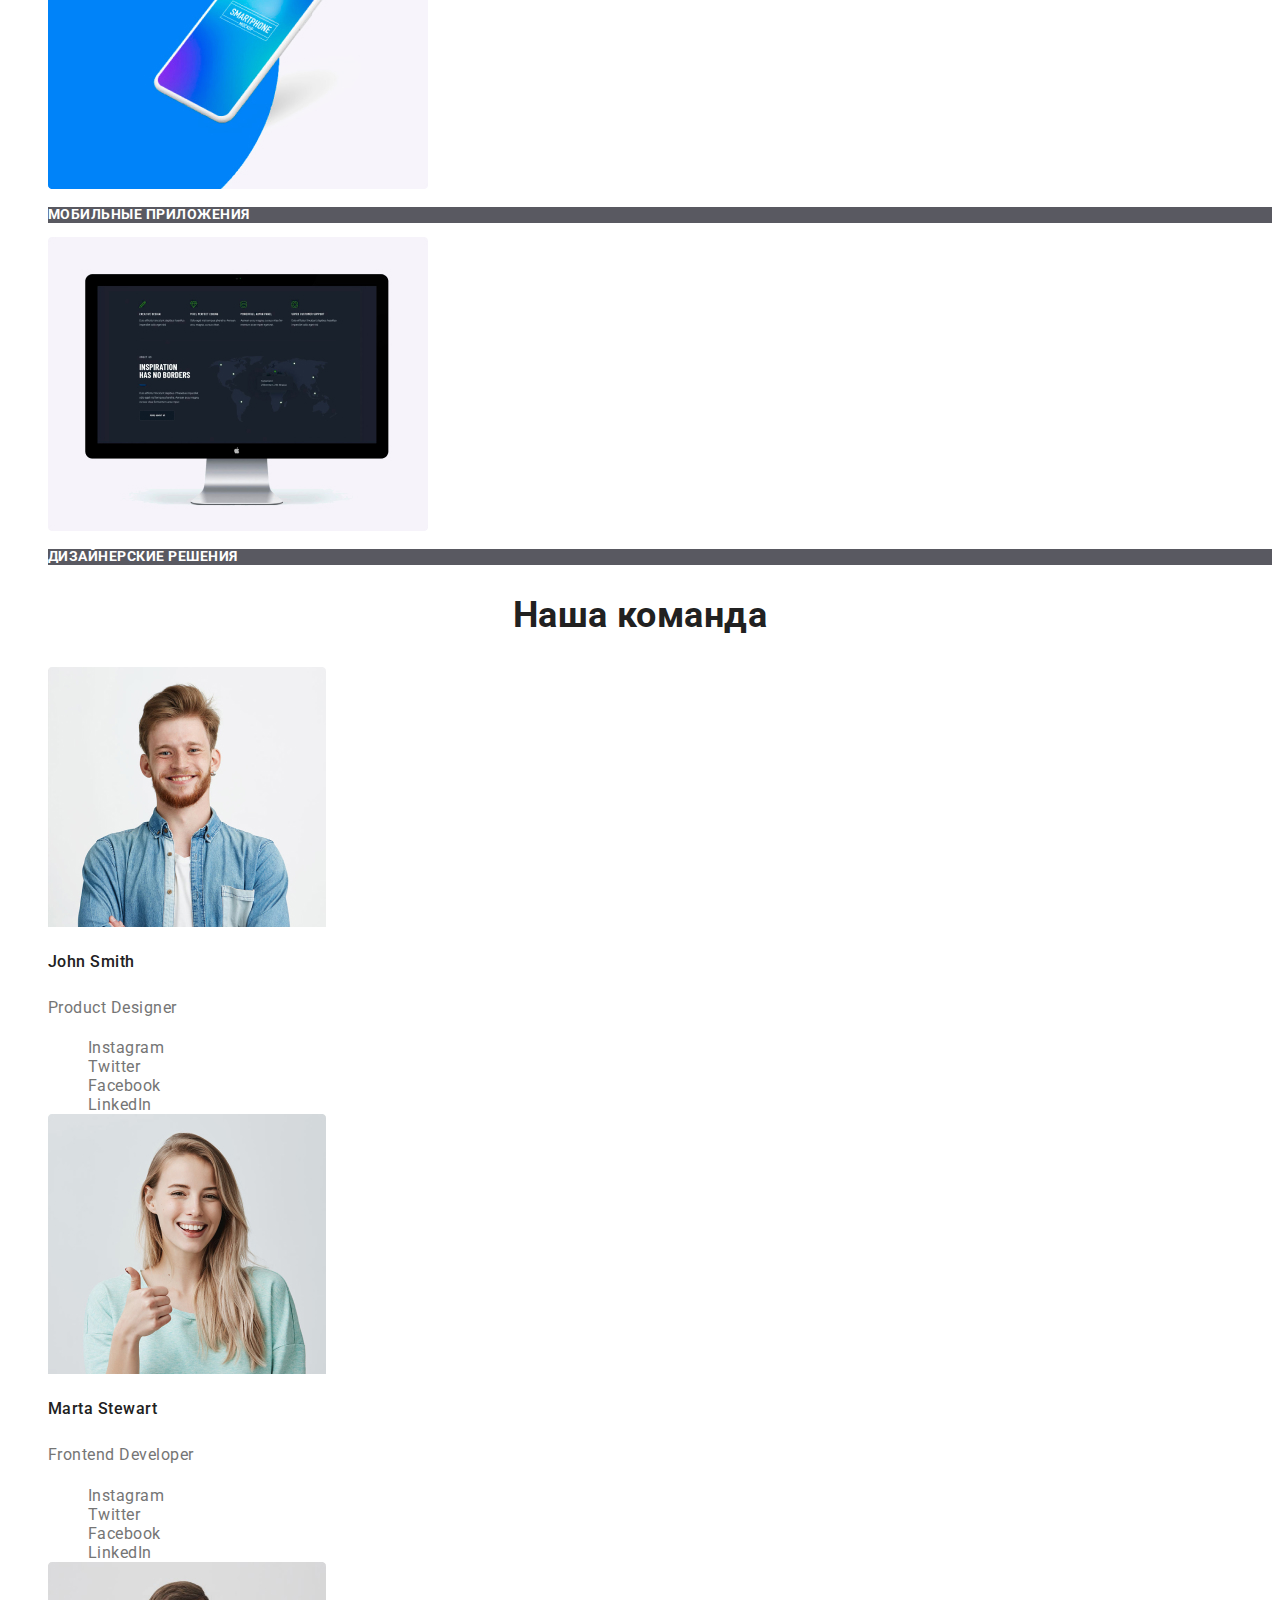
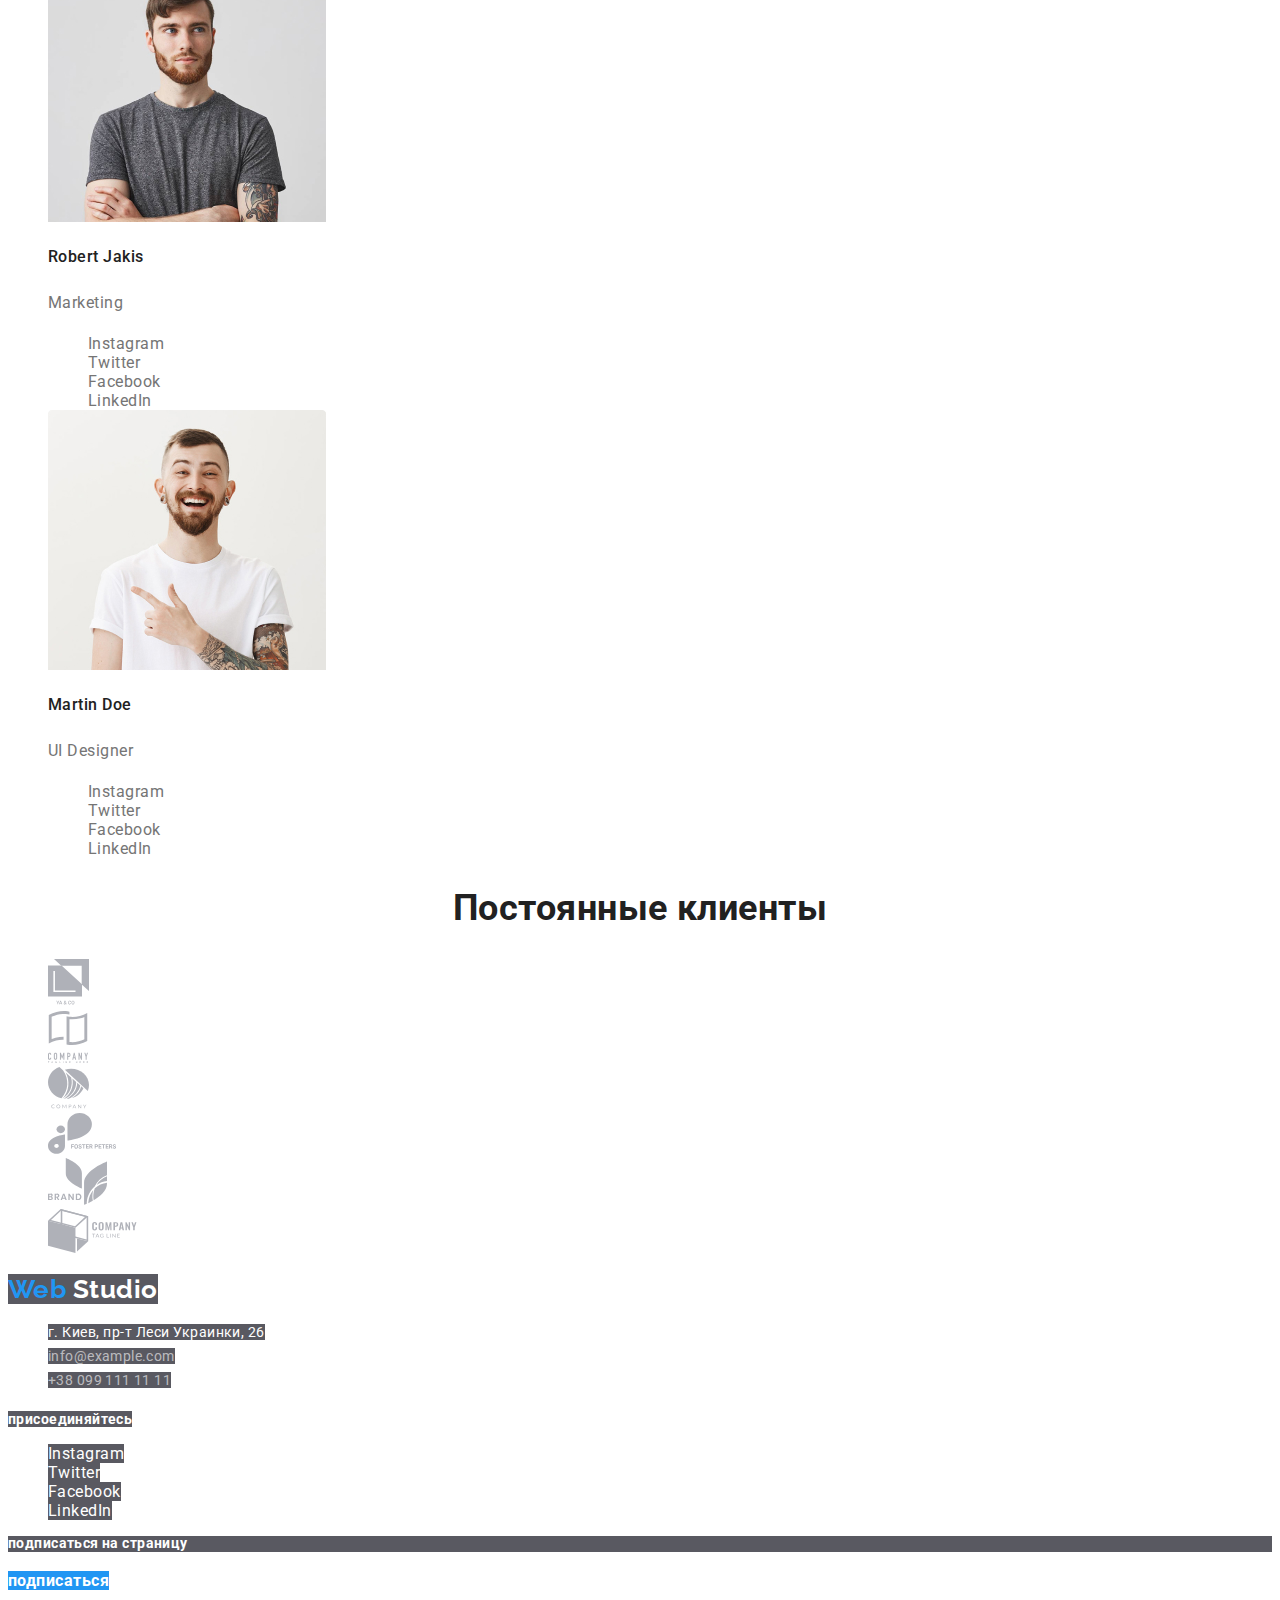
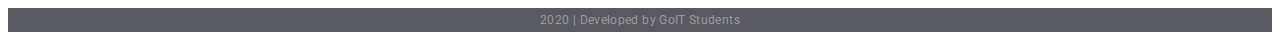
==== commit fb140efb: "добавляет стили первой страницы" ====
--- a/index.html
+++ b/index.html
@@ -4,20 +4,24 @@
     <meta charset="UTF-8" />
     <meta name="viewport" content="width=device-width, initial-scale=1.0" />
     <title>Web Studio</title>
+    <link
+      href="https://fonts.googleapis.com/css2?family=Raleway:wght@700&family=Roboto:wght@400;500;700&display=swap"
+      rel="stylesheet"
+    />
     <link rel="stylesheet" href="./css/style.css" />
   </head>
   <body>
     <!--шапка сайта-->
     <header class="page-header">
       <nav>
-        <a href=""><span>Web</span><span>Studio</span></a>
-        <ul>
+        <a href="" class="site-logo"><span>Web</span> Studio</a>
+        <ul class="nav-list list">
           <li><a href="./index.html" class="link">студия</a></li>
           <li><a href="./portfolio.html" class="link">портфолио</a></li>
           <li><a href="" class="link">контакты</a></li>
         </ul>
       </nav>
-      <ul>
+      <ul class="nav-list list">
         <li>
           <a href="mailto:info@devstudio.com" class="contact"
             ><img src="./image/envelope(hover).svg" alt="иконка конверт"/
@@ -35,47 +39,47 @@
     </header>
 
     <!--главный контент страницы-->
-    <main class="main-page">
+    <main>
       <!--основное банер сайта-->
       <section class="hero">
-        <h1 class="baner">
+        <h1 class="title">
           ЭФФЕКТИВНЫЕ РЕШЕНИЯ <br />
           ДЛЯ ВАШЕГО БИЗНЕСА
         </h1>
-        <a href="#" class="link">заказать услугу</a>
+        <a href="#" class="primary-button">заказать услугу</a>
       </section>
 
       <!--наши преимущества-->
-      <section class="advantages">
-        <h2>наши преимущества</h2>
-        <ul>
-          <li>
-            <img src="./image/antenna1.svg" class="logo" alt="логотип антены" />
-            <h3 class="title">внимание к деталям</h3>
+      <section class="page-advantages">
+        <h2 class="shadow">наши преимущества</h2>
+        <ul class="advantage-list list">
+          <li>
+            <img src="./image/antenna1.svg" alt="логотип антены" />
+            <h3 class="adv-title">внимание к деталям</h3>
             <p class="description">
               Идейные соображения, а также начало повседневной работы по
               формированию позиции.
             </p>
           </li>
           <li>
-            <img src="./image/clock1.svg" class="logo" alt="часы" />
-            <h3 class="title">пунктуальность</h3>
+            <img src="./image/clock1.svg" alt="часы" />
+            <h3 class="adv-title">пунктуальность</h3>
             <p class="description">
               Задача организации, в особенности же рамки и место обучения кадров
               влечет за собой.
             </p>
           </li>
           <li>
-            <img src="./image/diagram1.svg" class="logo" alt="диаграмма" />
-            <h3 class="title">планирование</h3>
+            <img src="./image/diagram1.svg" alt="диаграмма" />
+            <h3 class="adv-title">планирование</h3>
             <p class="description">
               Равным образом консультация с широким активом в значительной
               степени обуславливает.
             </p>
           </li>
           <li>
-            <img src="./image/astronaut1.svg" class="logo" alt="астронафт" />
-            <h3 class="title">современные технологии</h3>
+            <img src="./image/astronaut1.svg" alt="астронафт" />
+            <h3 class="adv-title">современные технологии</h3>
             <p class="description">
               Значимость этих проблем настолько очевидна, что реализация
               плановых заданий.
@@ -85,16 +89,16 @@
       </section>
 
       <!--навыки-->
-      <section class="scils">
-        <h2 class="description">Чем мы занимаемся</h2>
-        <ul>
+      <section class="page-scils">
+        <h2 class="title">Чем мы занимаемся</h2>
+        <ul class="scils-list list">
           <li>
             <img
               src="./image/laptop.jpg"
               alt="изображение ноутбука"
               width="380"
             />
-            <h3 class="title">ДЕСКТОПНЫЕ ПРИЛОЖЕНИЯ</h3>
+            <h3 class="description">ДЕСКТОПНЫЕ ПРИЛОЖЕНИЯ</h3>
           </li>
           <li>
             <img
@@ -102,7 +106,7 @@
               alt="изображение смартфона"
               width="380"
             />
-            <h3 class="title">МОБИЛЬНЫЕ ПРИЛОЖЕНИЯ</h3>
+            <h3 class="description">МОБИЛЬНЫЕ ПРИЛОЖЕНИЯ</h3>
           </li>
           <li>
             <img
@@ -110,15 +114,15 @@
               alt="изображение монитора"
               width="380"
             />
-            <h3 class="title">ДИЗАЙНЕРСКИЕ РЕШЕНИЯ</h3>
+            <h3 class="description">ДИЗАЙНЕРСКИЕ РЕШЕНИЯ</h3>
           </li>
         </ul>
       </section>
 
       <!--наша команда-->
-      <section class="team">
-        <h2>Наша команда</h2>
-        <ul>
+      <section class="page-team">
+        <h2 class="title">Наша команда</h2>
+        <ul class="team-list list">
           <!--Джон Смит-->
           <li>
             <img
@@ -126,24 +130,29 @@
               alt="фото джона смитта"
               width="278"
             />
-            <h3>John Smith</h3>
-            <p>Product Designer</p>
-            <ul>
+            <h3 class="name">John Smith</h3>
+            <p class="text">Product Designer</p>
+            <ul class="soc-link list">
               <li>
                 <a
                   href="https://www.instagram.com"
+                  class="link"
                   aria-label="Ссылка на Instagram"
                   >Instagram</a
                 >
               </li>
               <li>
-                <a href="https://www.twitter.com" aria-label="Ссылка на Twitter"
+                <a
+                  href="https://www.twitter.com"
+                  class="link"
+                  aria-label="Ссылка на Twitter"
                   >Twitter</a
                 >
               </li>
               <li>
                 <a
                   href="https://www.facebook.com"
+                  class="link"
                   aria-label="Ссылка на Facebook"
                   >Facebook</a
                 >
@@ -151,6 +160,7 @@
               <li>
                 <a
                   href="https://www.linkedin.com"
+                  class="link"
                   aria-label="Ссылка на LinkedIn"
                   >LinkedIn</a
                 >
@@ -164,24 +174,29 @@
               alt="фото Марты Стюарт"
               width="278"
             />
-            <h3>Marta Stewart</h3>
-            <p>Frontend Developer</p>
-            <ul>
+            <h3 class="name">Marta Stewart</h3>
+            <p class="text">Frontend Developer</p>
+            <ul class="soc-link list">
               <li>
                 <a
                   href="https://www.instagram.com"
+                  class="link"
                   aria-label="Ссылка на Instagram"
                   >Instagram</a
                 >
               </li>
               <li>
-                <a href="https://www.twitter.com" aria-label="Ссылка на Twitter"
+                <a
+                  href="https://www.twitter.com"
+                  class="link"
+                  aria-label="Ссылка на Twitter"
                   >Twitter</a
                 >
               </li>
               <li>
                 <a
                   href="https://www.facebook.com"
+                  class="link"
                   aria-label="Ссылка на Facebook"
                   >Facebook</a
                 >
@@ -189,6 +204,7 @@
               <li>
                 <a
                   href="https://www.linkedin.com"
+                  class="link"
                   aria-label="Ссылка на LinkedIn"
                   >LinkedIn</a
                 >
@@ -202,24 +218,29 @@
               alt="фото Роберта Дакинса"
               width="278"
             />
-            <h3>Robert Jakis</h3>
-            <p>Marketing</p>
-            <ul>
+            <h3 class="name">Robert Jakis</h3>
+            <p class="text">Marketing</p>
+            <ul class="soc-link list">
               <li>
                 <a
                   href="https://www.instagram.com"
+                  class="link"
                   aria-label="Ссылка на Instagram"
                   >Instagram</a
                 >
               </li>
               <li>
-                <a href="https://www.twitter.com" aria-label="Ссылка на Twitter"
+                <a
+                  href="https://www.twitter.com"
+                  class="link"
+                  aria-label="Ссылка на Twitter"
                   >Twitter</a
                 >
               </li>
               <li>
                 <a
                   href="https://www.facebook.com"
+                  class="link"
                   aria-label="Ссылка на Facebook"
                   >Facebook</a
                 >
@@ -227,6 +248,7 @@
               <li>
                 <a
                   href="https://www.linkedin.com"
+                  class="link"
                   aria-label="Ссылка на LinkedIn"
                   >LinkedIn</a
                 >
@@ -240,24 +262,29 @@
               alt="фото Мартина Доу"
               width="278"
             />
-            <h3>Martin Doe</h3>
-            <p>UI Designer</p>
-            <ul>
+            <h3 class="name">Martin Doe</h3>
+            <p class="text">UI Designer</p>
+            <ul class="soc-link list">
               <li>
                 <a
                   href="https://www.instagram.com"
+                  class="link"
                   aria-label="Ссылка на Instagram"
                   >Instagram</a
                 >
               </li>
               <li>
-                <a href="https://www.twitter.com" aria-label="Ссылка на Twitter"
+                <a
+                  href="https://www.twitter.com"
+                  class="link"
+                  aria-label="Ссылка на Twitter"
                   >Twitter</a
                 >
               </li>
               <li>
                 <a
                   href="https://www.facebook.com"
+                  class="link"
                   aria-label="Ссылка на Facebook"
                   >Facebook</a
                 >
@@ -265,6 +292,7 @@
               <li>
                 <a
                   href="https://www.linkedin.com"
+                  class="link"
                   aria-label="Ссылка на LinkedIn"
                   >LinkedIn</a
                 >
@@ -275,9 +303,9 @@
       </section>
 
       <!--постоянные клиенты-->
-      <section class="clients">
-        <h2>Постоянные клиенты</h2>
-        <ul>
+      <section class="page-clients">
+        <h2 class="title">Постоянные клиенты</h2>
+        <ul class="clients-list list">
           <li>
             <a href=""><img src="./image/logo1.svg" alt="лого клиент 1" /></a>
           </li>
@@ -303,22 +331,28 @@
     <!--подвал сайта-->
     <footer class="footer-page">
       <!--левая сторона-->
-      <div class="adres-info">
-        <p><span>Web</span> Studio</p>
+      <div class="address">
+        <a href="" class="site-logo"><span>Web</span> Studio</a>
         <address>
-          <ul>
-            <li><a href="#">г. Киев, пр-т Леси Украинки, 26</a></li>
+          <ul class="address-list list">
             <li>
-              <a href="mailto:info@example.com">info@example.com</a>
+              <a href="#" class="city-adr">г. Киев, пр-т Леси Украинки, 26</a>
             </li>
-            <li><a href="tell:+380991111111">+38 099 111 11 11</a></li>
+            <li>
+              <a href="mailto:info@example.com" class="connect"
+                >info@example.com</a
+              >
+            </li>
+            <li>
+              <a href="tell:+380991111111" class="connect">+38 099 111 11 11</a>
+            </li>
           </ul>
         </address>
       </div>
       <!--середина-->
       <div class="social-link">
-        <b>присоединяйтесь</b>
-        <ul>
+        <b class="join-in">присоединяйтесь</b>
+        <ul class="soc-link list">
           <li>
             <a
               href="https://www.instagram.com"
@@ -354,7 +388,12 @@
         </ul>
       </div>
       <!--правая сторона-->
-      <p class="development-team">2020 | Developed by GoIT Students</p>
+
+      <div class="subscription">
+        <p class="join-in">подписаться на страницу</p>
+        <a href="#" class="secondary-button">подписаться</a>
+      </div>
+      <p class="dev-team">2020 | Developed by GoIT Students</p>
     </footer>
   </body>
 </html>
--- a/css/style.css
+++ b/css/style.css
@@ -14,44 +14,210 @@
 
 /*оформление главной страницы*/
 
-.body {
+body {
   background-color: #ffffff;
-}
+  color: var(--primary-text-color);
+  letter-spacing: 0.03em;
+
+  font-family: Roboto, sans-serif;
+}
+/* убирает стилизацию списков */
+.list {
+  list-style: none;
+}
+/* убирает подчеркивание */
+.link {
+  text-decoration: none;
+}
+
+/* оформляет заголовки секций */
+.title {
+  text-align: center;
+  font-weight: 700;
+  font-size: 36px;
+  line-height: 1.16;
+}
+
+/* оформляет логотип */
+.site-logo {
+  font-family: Raleway, sans-serif;
+  font-weight: bold;
+  font-size: 26px;
+  line-height: 1.19;
+  text-decoration: none;
+  color: var(--primary-text-color);
+}
+.site-logo span {
+  color: var(--accent-color);
+}
+
+/* оформляет навигацию */
 .page-header .link {
   color: var(--primary-text-color);
+  letter-spacing: 0.02em;
 }
 .page-header .link:hover,
 .page-header .link:focus {
   color: var(--accent-color);
 }
 
+/* оформляет контакты */
 .page-header .contact {
   color: var(--secondary-text-color);
+  letter-spacing: 0.02em;
+  text-decoration: none;
 }
 .page-header .contact:hover,
 .page-header .contact:focus {
   color: var(--accent-color);
 }
-.hero .baner {
+
+/* оформлет основной банер */
+.hero .title {
   background-color: var(--secondary-text-color);
   color: var(--white-text-color);
-}
-.hero .link {
-  background-color: var(--accent-color);
-  color: var(--white-text-color);
-}
-.hero .link:hover,
-.hero .link:focus {
-  color: var(--secondary-text-color);
-}
-.advantages .tittle {
-  color: var(--primary-text-color);
-}
-.advantages .description {
-  color: var(--secondary-text-color);
-}
-.scils .description {
-  color: var(--primary-text-color);
-  font-size: 36px;
-  line-height: 42px;
-}
+
+  font-weight: 900;
+  font-size: 44px;
+  line-height: 1.36;
+  text-align: center;
+  letter-spacing: 0.06em;
+  text-align: center;
+}
+.hero .primary-button {
+  background-color: var(--accent-color);
+  color: var(--white-text-color);
+
+  font-weight: 700;
+  font-size: 16px;
+  line-height: 1.87;
+  text-decoration: none;
+  text-align: center;
+}
+
+/* оформляет секцию преимуществ */
+.page-advantages .shadow {
+  color: rgba(47, 48, 58, 0.1);
+}
+.page-advantages .adv-title {
+  font-weight: 700;
+  font-size: 14px;
+  line-height: 1.14;
+  letter-spacing: 0.03em;
+}
+.page-advantages .description {
+  color: var(--secondary-text-color);
+  font-weight: 400;
+  font-size: 14px;
+  line-height: 1.71;
+}
+
+/* оформляет секцию навыков */
+.page-scils .description {
+  background-color: var(--background-color-dark-grey);
+  color: var(--white-text-color);
+
+  font-weight: 700;
+  font-size: 14px;
+  line-height: 1.14;
+}
+
+/* оформлет секцию команда */
+.page-team .name {
+  font-weight: 500;
+  font-size: 16px;
+  line-height: 1.87;
+  letter-spacing: 0.03em;
+}
+.page-team .text {
+  color: var(--secondary-text-color);
+
+  font-size: 16px;
+  line-height: 1.87;
+  letter-spacing: 0.03em;
+  font-weight: 400;
+}
+.team-list .link {
+  color: var(--secondary-text-color);
+}
+.team-list .link:hover,
+.team-list .link:focus {
+  background-color: var(--accent-color);
+  color: var(--white-text-color);
+}
+
+/* оформляет адрес*/
+.address .site-logo {
+  color: var(--white-text-color);
+  background-color: var(--background-color-dark-grey);
+}
+.address .city-adr {
+  color: #ffffff;
+  background-color: var(--background-color-dark-grey);
+  font-style: normal;
+  font-weight: 400;
+  font-size: 14px;
+  line-height: 1.71;
+  text-decoration: none;
+}
+.address .connect {
+  background-color: var(--background-color-dark-grey);
+  color: rgba(255, 255, 255, 0.6);
+
+  text-decoration: none;
+  font-style: normal;
+  font-weight: 400;
+  font-size: 14px;
+  line-height: 1.71;
+  letter-spacing: 0.03em;
+}
+
+/* оформляет призыв */
+.social-link .join-in {
+  font-weight: 700;
+  font-size: 14px;
+  line-height: 1.14;
+  letter-spacing: 0.03em;
+
+  color: #ffffff;
+  background-color: var(--background-color-dark-grey);
+}
+.social-link .link {
+  color: #ffffff;
+  background-color: var(--background-color-dark-grey);
+}
+.social-link .link:hover,
+.social-link .link:focus {
+  background-color: var(--accent-color);
+}
+
+/* оформляет подписку */
+.subscription .join-in {
+  font-weight: 700;
+  font-size: 14px;
+  line-height: 1.14;
+  letter-spacing: 0.03em;
+
+  color: #ffffff;
+  background-color: var(--background-color-dark-grey);
+}
+.subscription .secondary-button {
+  background-color: var(--accent-color);
+  color: var(--white-text-color);
+
+  font-weight: 700;
+  font-size: 16px;
+  line-height: 1.87;
+  text-decoration: none;
+}
+
+.dev-team {
+  font-weight: 400;
+  font-size: 12px;
+  line-height: 2;
+  text-align: center;
+  letter-spacing: 0.03em;
+
+  color: rgba(255, 255, 255, 0.4);
+  background-color: var(--background-color-dark-grey);
+}
